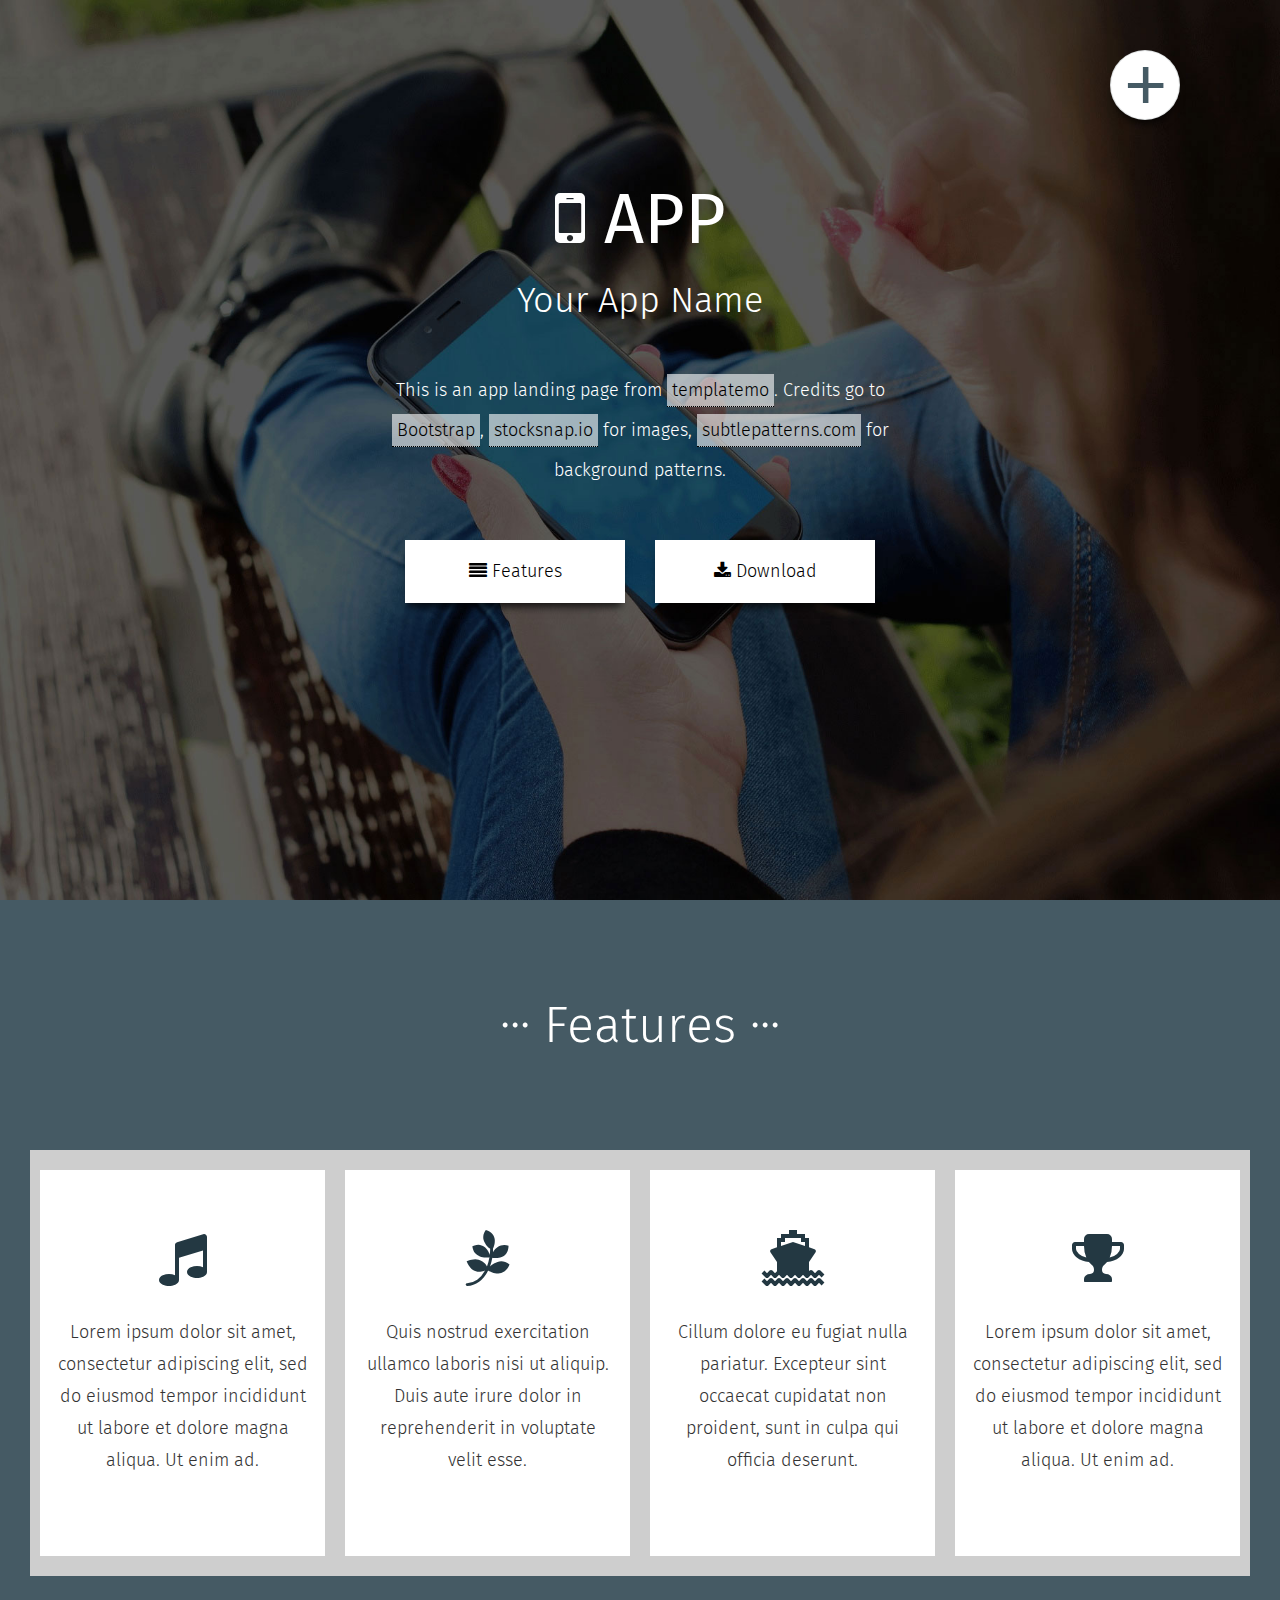
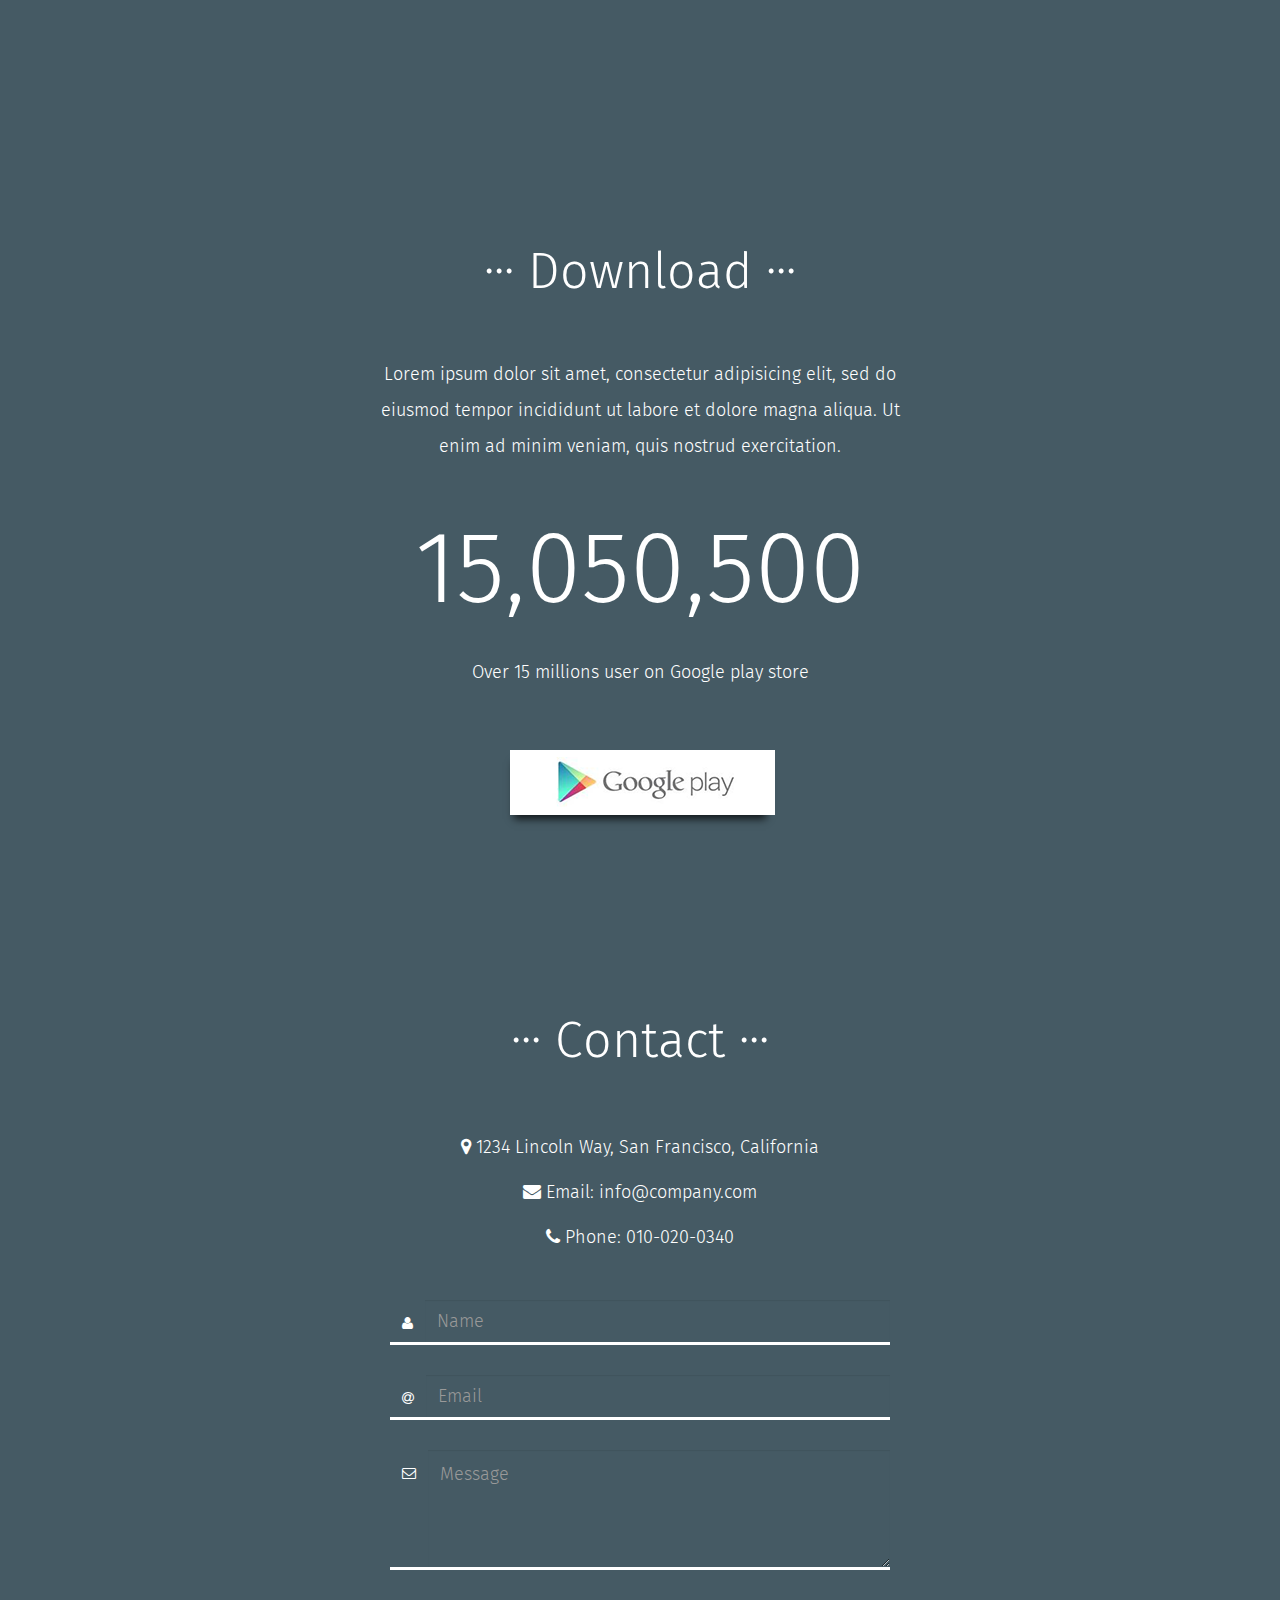
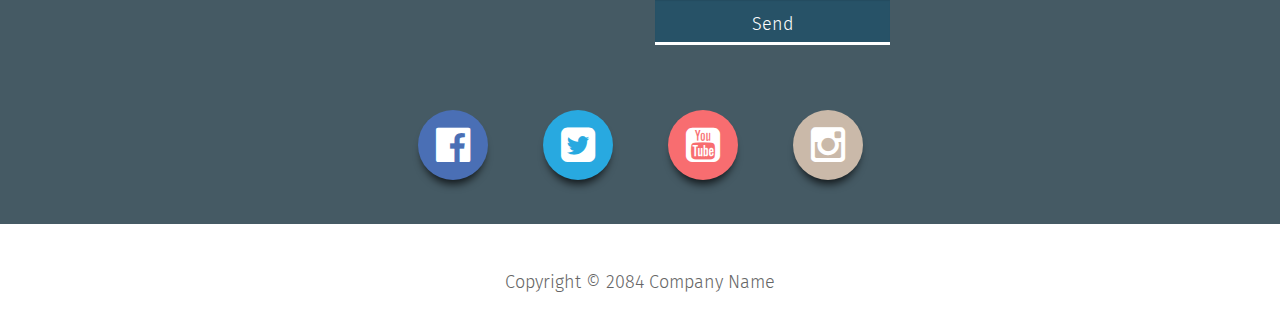
==== index.html @ 955ad90b "Add files via upload" ====
<!DOCTYPE html>
<html lang="en" class="ie_11_scroll">
    <head>
        <meta charset="utf-8">
        <meta http-equiv="X-UA-Compatible" content="IE=edge">
        <meta name="viewport" content="hhhwidth=device-width, initial-scale=1">
        <title>App Landing Page</title>
<!--

App Landing Template

http://www.templatemo.com/tm-474-app-landing

-->
        <!-- CSS -->
        <link rel="stylesheet" href="css/bootstrap.min.css">
        <link rel="stylesheet" href="css/font-awesome.min.css">
        <link rel="stylesheet" href="css/templatemo_style.css">
        <!-- Favicon and touch icons -->
        <link rel="shortcut icon" href="favicon.png" />
        <!--[if lt IE 9]>
          <script src="https://oss.maxcdn.com/html5shiv/3.7.2/html5shiv.min.js"></script>
          <script src="https://oss.maxcdn.com/respond/1.4.2/respond.min.js"></script>
        <![endif]-->
    </head>
    <body>
        <!-- Top menu -->
        <div class="show-menu">
            <a href="#" class="shadow-top-down">+</a>
        </div>
        <nav class="main-menu shadow-top-down">
            <ul class="nav nav-pills nav-stacked">
                <li><a href="#templatemo_home" class="scroll_effect">Home</a></li>
                <li><a href="#templatemo_features" class="scroll_effect">Features</a></li>
                <li><a href="#templatemo_download" class="scroll_effect">Download</a></li>
                <li><a href="http://www.facebook.com/templatemo" rel="nofollow" target="_parent">Fan Page</a></li>
                <li><a href="elements.html">Elements</a></li>
                <li><a href="#templatemo_contact" class="scroll_effect">Contact</a></li>
            </ul>
        </nav>
        <!-- Home -->
        <section id="templatemo_home">
            <div class="container">
                <div class="templatemo_home_inner_wapper">
                    <h1 class="text-center"><i class="fa fa-mobile-phone"></i> APP</h1>
                </div>
                <div class="templatemo_home_inner_wapper">
                    <h2 class="text-center">Your App Name</h2>
                    <p class="text-center">
                        This is an app landing page from 
                        <a rel="nofollow" href="http://www.templatemo.com" target="_parent">templatemo</a>. 
                        Credits go to <a rel="nofollow" href="http://getbootstrap.com/" target="_parent">Bootstrap</a>, 
                        <a rel="nofollow" href="http://stocksnap.io/" target="_parent">stocksnap.io</a> for images, 
                        <a rel="nofollow" href="http://subtlepatterns.com/" target="_parent">subtlepatterns.com</a> for background patterns.
                    </p>
                </div>
                <div class="templatemo_home_inner_wapper btn_wapper">
                    <div class="col-sm-6">
                        <a href="#templatemo_features" class="btn col-xs-12 scroll_effect shadow-top-down">
                            <i class="fa fa-align-justify"></i> Features
                        </a>
                    </div>
                    <div class="col-sm-6">
                        <a href="#templatemo_download" class="btn col-xs-12 scroll_effect shadow-top-down">
                            <i class="fa fa-download"></i> Download
                        </a>
                    </div>
                </div>
            </div>
        </section>
        <!-- Features -->
        <section id="templatemo_features">
            <div class="container-fluid">
                <header class="template_header">
                    <h1 class="text-center"><span>...</span> Features <span>...</span></h1>
                </header>
                <div class="col-sm-12">
                    <div class="col-sm-6 col-lg-3 feature-box">
                        <div class="feature-box-inner">
                            <div class="feature-box-icon">
                                <i class="fa fa-music"></i>
                            </div>
                            <p>
                                Lorem ipsum dolor sit amet, consectetur adipiscing elit, sed do eiusmod tempor incididunt ut labore et dolore magna aliqua. Ut enim ad.
                            </p>
                        </div>
                    </div>
                    <div class="col-sm-6 col-lg-3 feature-box">
                        <div class="feature-box-inner">
                            <div class="feature-box-icon">
                                <i class="fa fa-pagelines"></i>
                            </div>
                            <p>
                                Quis nostrud exercitation ullamco laboris nisi ut aliquip. Duis aute irure dolor in reprehenderit in voluptate velit esse.
                            </p>
                        </div>
                    </div>
                    <div class="col-sm-6 col-lg-3 feature-box">
                        <div class="feature-box-inner">
                            <div class="feature-box-icon">
                                <i class="fa fa-ship"></i>
                            </div>
                            <p>
                                Cillum dolore eu fugiat nulla pariatur. Excepteur sint occaecat cupidatat non proident, sunt in culpa qui officia deserunt.
                            </p>
                        </div>
                    </div>
                    <div class="col-sm-6 col-lg-3 feature-box">
                        <div class="feature-box-inner">
                            <div class="feature-box-icon">
                                <i class="fa fa-trophy"></i>
                            </div>
                            <p>
                                Lorem ipsum dolor sit amet, consectetur adipiscing elit, sed do eiusmod tempor incididunt ut labore et dolore magna aliqua. Ut enim ad.
                            </p>
                        </div>
                    </div>
                </div>
            </div>
        </section>
        <!-- Download -->
        <section id="templatemo_download">
            <div class="container">
                <header class="template_header">
                    <h1 class="text-center"><span>...</span> Download <span>...</span></h1>
                </header>
                <div class="templatemo_download_text_wapper">
                    <p>
                        Lorem ipsum dolor sit amet, consectetur adipisicing elit, sed do eiusmod tempor incididunt ut 
                        labore et dolore magna aliqua. Ut enim ad minim veniam, quis nostrud exercitation.
                    </p>
                </div>
                <div class="col-xs-12">
                    <h2>15,050,500</h2>
                </div>
                <div class="col-xs-12">
                    <p>Over 15 millions user on Google play store</p>
                </div>
                <div class="col-xs-12">
                    <a href="#" class="shadow-top-down"><img src="images/download_btn.png"/></a>
                </div>
            </div>
        </section>
        <!-- Contact -->
        <section id="templatemo_contact">
            <div class="container">
                <div class="row">
                    <div class="col-sm-12">
                        <header class="template_header">
                            <h1 class="text-center"><span>...</span> Contact <span>...</span></h1>
                        </header>
                        <p class="text-center">
                            <i class="fa fa-map-marker"></i> 1234 Lincoln Way, San Francisco, California<br />
                            <i class="fa fa-envelope"></i> Email: <a href="mailto:info@company.com">info@company.com</a><br />
                            <i class="fa fa-phone"></i> Phone: <a href="tel:010-020-0340">010-020-0340</a>
                        </p>
                    </div>
                </div>
                <form role="form" action="#" method="post">
                    <div class="form-group">
                        <div class="input-group">
                            <div class="input-group-addon"><i class="fa fa-user"></i></div>
                            <input type="text" name="name" class="form-control" id="contact-name" placeholder="Name">
                        </div>
                    </div>
                    <div class="form-group">
                        <div class="input-group">
                            <div class="input-group-addon"><i class="fa fa-at"></i></div>
                            <input type="text" name="email" class="form-control" placeholder="Email">
                        </div>
                    </div>
                    <div class="form-group">
                        <div class="input-group">
                            <div class="input-group-addon"><i class="fa fa-envelope-o"></i></div>
                            <textarea name="message" class="form-control" id="contact-message" placeholder="Message"></textarea>
                        </div>
                    </div>
                    <div class="form-group row">
                        <div class="col-xs-6 col-xs-offset-6">
                            <button type="submit" class="form-control">Send</button>
                        </div>
                    </div>
                </form>
                <div class="row">
                    <div class="col-md-6 col-md-offset-3">
                        <ul class="nav nav-pills social">
                            <li><a href="#" class="shadow-top-down social-facebook"><i class="fa fa-facebook-official"></i></a></li>
                            <li><a href="#" class="shadow-top-down social-twitter"><i class="fa fa-twitter-square"></i></a></li>
                            <li><a href="#" class="shadow-top-down social-youtube"><i class="fa fa-youtube-square"></i></a></li>
                            <li><a href="#" class="shadow-top-down social-instagram"><i class="fa fa-instagram"></i></a></li>
                        </ul>
                    </div>
                </div>
            </div>
        </section>
        <!-- Footer -->
        <footer>
            <div class="container">
                <div class="row">
                    <div class="col-xs-12 footer-copyright">
                        <p>Copyright &copy; 2084 <a href="#" target="_parent">Company Name</a></p>
                    </div>
                </div>
            </div>
        </footer>
        <!-- require plugins -->
        <script src="js/jquery.min.js"></script>
        <script src="js/jquery-ui.min.js"></script>
        <script src="js/bootstrap.min.js"></script>
        <script src="js/jquery.parallax.js"></script>
        <!-- template mo config script -->
        <script src="js/templatemo_scripts.js"></script>
    </body>
</html>
---- css/templatemo_style.css ----
/* 

App Landing Template

http://www.templatemo.com/tm-474-app-landing

*/

@font-face {
    font-family: 'Fira Sans';
    src: url('../fonts/FiraSans-Light.eot');
    src: local('Fira Sans Light'),
         url('../fonts/FiraSans-Light.eot') format('embedded-opentype'),
         url('../fonts/FiraSans-Light.woff') format('woff'),
         url('../fonts/FiraSans-Light.ttf') format('truetype');
    font-weight: 300;
    font-style: normal;
}
@font-face {
    font-family: 'Fira Sans';
    src: url('../fonts/FiraSans-Regular.eot');
    src: local('Fira Sans Regular'),
         url('../fonts/FiraSans-Regular.eot') format('embedded-opentype'),
         url('../fonts/FiraSans-Regular.woff') format('woff'),
         url('../fonts/FiraSans-Regular.ttf') format('truetype');
    font-weight: 400;
    font-style: normal;

}
@font-face {
    font-family: 'Fira Sans';
    src: url('../fonts/FiraSans-Bold.eot');
    src: local('Fira Sans Bold'),
         url('../fonts/FiraSans-Bold.eot') format('embedded-opentype'),
         url('../fonts/FiraSans-Bold.woff') format('woff'),
         url('../fonts/FiraSans-Bold.ttf') format('truetype');
    font-weight: 700;
    font-style: normal;
}
html {
    overflow: hidden;
}
body {
    background: #455a64;
    overflow: auto;
    height: 100vh;
}
/***** Typography *****/
body, p, a, th, td, li, dl, .form-control { font: normal normal 300 18px/2em 'Fira Sans';}
b, strong, dt { font-weight: 400;}
h1, h2, h3, h4, h5, h6 { line-height: 2em;}
/***** Material Shadow *****/
.shadow-top-down {
    box-shadow: 0px 8px 8px -4px rgba(0,0,0,0.75);
    transition: all .5s;
}
.shadow-top-down:hover { box-shadow: 0px 0px 8px 0px rgba(0,0,0,0.25);}
/***** Material Form Elements *****/
form {
    max-width: 500px;
    margin: 0 auto;
    margin-top: 30px;
}
form .form-group { margin-top: 30px;}
form input.form-control,
form button.form-control,
form textarea.form-control ,
form select.form-control {
    border: 0px;
    background-color: transparent;
    border-bottom: 3px solid #233842;
    border-radius: 0px;
    height: 45px;
}
form input.form-control:focus,
form button.form-control:focus,
form textarea.form-control:focus {
    border-bottom-color: #c0c0c0;
    box-shadow: none;
}
form button.form-control {
    background-color: #275267;
    transition: .5s;
}
form button.form-control[type=reset] { background-color: transparent;}
form button.form-control:hover,
form button.form-control:focus {
    border-bottom-color: #275267;
    background-color: #1c2d35;
}
form textarea.form-control { min-height: 120px;}
form .input-group-addon { 
    border: 0px;
    background-color: transparent;
    border-bottom: 3px solid #233842;
    vertical-align: top;
    border-radius: 0;
    color: white;
}
form .input-group-addon i { padding-top: 10px;color: #000;}
form .checkbox input[type=checkbox] { margin-top: 12px;}
/***** Images Padding Config *****/
.img-rounded { border-radius: 4px;}
.img-n-pargaraph .pull-right {
    padding: 0;
    margin: 10px 0 15px 15px;
}
.img-n-pargaraph .pull-left {
    padding: 0;
    margin: 10px 15px 15px 0;
}
/***** Template Header *****/
header.template_header h1 {
    font: normal normal 200 50px/150px 'Fira Sans', sans-serif;
    text-align: center;
    margin-top: 50px;
    color: #fff;
}
header.template_header h1 span {
    position: relative; 
    top: -15px;
}
/***** Main Menu *****/
nav.main-menu {
    top: 130px;
    right: 100px;
    z-index: 998;
    display: none;
    position: fixed;
    background: #fff;
    padding: 15px;
    border-radius: 5px;
    border: 1px solid rgba(37,58,68,.15);
}
nav.main-menu a:link, nav.main-menu a:hover, nav.main-menu a:focus, nav.main-menu a { 
    color: #455a64;
    text-align: left;
    font: normal normal 400 18px/30px 'Fira Sans', sans-serif;
    padding: 10px 50px 10px 30px;
    border-radius: 0;
}
.show-menu {
    position: fixed;
    z-index: 999;
    top: 50px;
    right: 100px;
    text-align: center;
}
.show-menu a:hover, .show-menu a {
    font: normal normal 100 100px/70px 'Fira Sans', sans-serif;
    border: 1px solid rgba(37,58,68,.15);
    text-decoration: none;
    border-radius: 50px;
    background: #fff;
    display: block;
    color: #455a64;
    width: 70px;
    height: 70px;
    padding: 0px;
    outline: none;
}
/***** Home *****/
#templatemo_home {
    background: #154558 url(../images/jumbo_background.jpg) fixed;
    /*background:  url(../images/.jpg) fixed;*/
    background-size: cover;
    min-height: 100vh;
    padding-bottom: 130px;
    color: #fff;
}
#templatemo_home .templatemo_home_inner_wapper {
    width: 100%;
    max-width: 500px;
    margin: 0 auto;
}
#templatemo_home h1 {
    margin-top: 20vh;
    font: normal normal 400 70px/80px 'Fira Sans', sans-serif;
}
#templatemo_home h2 {
    font: normal normal 100 36px/40px 'Fira Sans', sans-serif;
}
#templatemo_home p {
    margin: 50px 0 50px 0;
    font: normal normal 100 18px/40px 'Fira Sans', sans-serif;
}
#templatemo_home p a {
    background-color: rgba(255,255,255,.6);
    border-bottom: 1px dotted #000;
    text-decoration: none;
    padding: 5px;
    color: #000;
}
#templatemo_home p a:hover {
    background-color: rgba(255,255,255,.75);
    border-bottom: 0px dotted #000;
}
#templatemo_home a.btn_wapper {
    margin-bottom: 150px;
}
#templatemo_home a.btn {
    font: normal normal 300 18px/60px 'Fira Sans', sans-serif;
    margin-bottom: 30px;
    border-radius: 0px;
    background: #fff;
    height: 63px;
    color: #000;
    padding: 0;
}
/***** Features *****/
#templatemo_features {
    background: #455a64 url(../images/pattern_bg.png) fixed;
    padding-bottom: 130px;
}
#templatemo_features p {
    padding-bottom: 30px;
    text-align: center;
}
#templatemo_features .feature-box {
    transition: all .5s;
    background: transparent;
    padding: 40px 0 40px 0;
    margin-bottom: 0px;
    margin-top: 0px;
}
#templatemo_features .feature-box:hover {
    padding: 0;
    color: #fff;
}
#templatemo_features .feature-box .feature-box-inner {
    box-shadow: inset 0px 0px 0 10px #cecece;
    border-bottom: 10px solid #cecece;
    border-top: 10px solid #cecece;
    transition: all .5s;
    background: #fff;
    padding: 20px;
    margin: auto;
}
#templatemo_features .feature-box:hover .feature-box-inner {
    box-shadow: inset 0px 0px 0px 0px #cecece;
    border-bottom: 10px solid #3d799f;
    border-top: 10px solid #3d799f;
    padding: 60px 20px 60px 20px;
    background: #3399cc;
}
#templatemo_features .feature-box p {
    max-width: 250px;
    min-height: 260px;
    line-height: 32px;
    padding-top: 30px;
    font-size: 18px;
    margin: auto;
}
#templatemo_features .feature-box .feature-box-icon {
    border-radius: 0px;
    text-align: center;
    padding-top: 50px;
    font-size: 56px;
    color:#233842;
}
/***** Download *****/
#templatemo_download { 
    background: url(../images/download_background.jpg) fixed;
}
#templatemo_download h2 {
    font: normal normal 100 100px/150px 'Fira Sans', sans-serif;
    text-align: center;
    color: #fff;
}
#templatemo_download p {
    text-align: center;
    color: #fff;
}
#templatemo_download a {
    margin: 50px auto 100px auto;
    display: block;
    width: 260px;
}
#templatemo_download .templatemo_download_text_wapper {
    width: 100%;
    max-width: 550px;
    margin: auto;
}
/***** Element *****/
#templatemo_element .container {
    background-color: #fff;
    margin-top: 40px;
    margin-bottom: 80px;
    padding-bottom: 40px;
    border-radius: 5px;
}
#templatemo_element header h1 { color: #000;}
#templatemo_element #element-icon-wapper {
    overflow: hidden;
    border-radius: 5px;
}
#templatemo_element #element-icon-wapper > div {
    background-color: rgba(0,0,0,.05);
    padding-bottom: 5px;
    padding-top: 5px;
    text-align: center;
    line-height: 40px;
    font-size: 25px;
}
#templatemo_element #element-icon-wapper > div:hover {
    transition: .5s;
    background-color: rgba(0,0,0,.2);
}
#templatemo_element #element-icon-wapper a { color: #000;}
#templatemo_element #img-grid-wapper > div { padding: 5px;}
/***** Contact *****/
#templatemo_contact {
    background: #455a64 url(../images/pattern_bg.png) fixed;
    color: #fff;
}
#templatemo_contact header h1 { color: #fff;}
#templatemo_contact p, #templatemo_contact a  {
    line-height: 2.5em;
    color: #fff;
}
#templatemo_contact form .form-group { margin-top: 30px;}
#templatemo_contact form input.form-control,
#templatemo_contact form button.form-control,
#templatemo_contact form textarea.form-control ,
#templatemo_contact form select.form-control { border-bottom: 3px solid #fff;color: #fff;}
#templatemo_contact form input.form-control:focus,
#templatemo_contact form button.form-control:focus,
#templatemo_contact form textarea.form-control:focus { border-bottom-color: #275267;}
#templatemo_contact form textarea.form-control { min-height: 120px;}
#templatemo_contact form .input-group-addon { border-bottom: 3px solid #fff;}
#templatemo_contact form .input-group-addon i { color: #fff;}
#templatemo_contact .social {
    margin: 0px auto 40px auto;
    text-align: center;
    max-width: 500px;
    width: 100%;
}
#templatemo_contact .social li {
    margin-left: 0;
    width: 25%;
}
#templatemo_contact .social a {
    margin: 50px auto 4px auto;
    background-color: #fff;
    border-radius: 50px;
    padding-top: 15px;
    font-size: 40px;
    line-height: 40px;
    transition: .5s;
    display: block;
    height: 70px;
    color: #fff;
    width: 70px;
}
#templatemo_contact .social a:hover {
    transform: rotate(360deg);
    color: #223741;
}
#templatemo_contact .social .social-facebook { background: #4a6fb5;}
#templatemo_contact .social .social-twitter { background: #28a9e0;}
#templatemo_contact .social .social-youtube { background: #f86d70;}
#templatemo_contact .social .social-instagram { background: #cab9a9;}
/***** Footer *****/
footer {
    padding: 20px 0 16px 0;
    text-align: center;
    background: #fff;
}
.footer-copyright p {
    margin:20px auto 20px auto;
    text-align: center;
    line-height: 32px;
    color: #666;
}
.footer-copyright a { 
    border-bottom: 1px dotted #fff;
    color: #666;
}
.footer-copyright a:hover {
    color: #000;
    border: 0;
}
@media (min-width: 992px) and (max-width: 1199px) {
    .show-menu {right: 50px;}
    nav.main-menu {right: 50px;}
}
@media (max-width: 991px) {
    .show-menu {right: 30px;}
    nav.main-menu {right: 30px;}
}
@media (max-width: 767px) {
    #templatemo_download h2 {font-size: 70px;}
    #templatemo_home h2 {font-size: 26px;}
}
@media (max-width: 400px) {
    nav.main-menu {right: 10px;}
    .show-menu {right: 10px;}
    #templatemo_contact .social a {
        padding: 18px;
        font-size: 25px;
        line-height: 20px;
        height: 60px;
        width: 60px;
    }
}
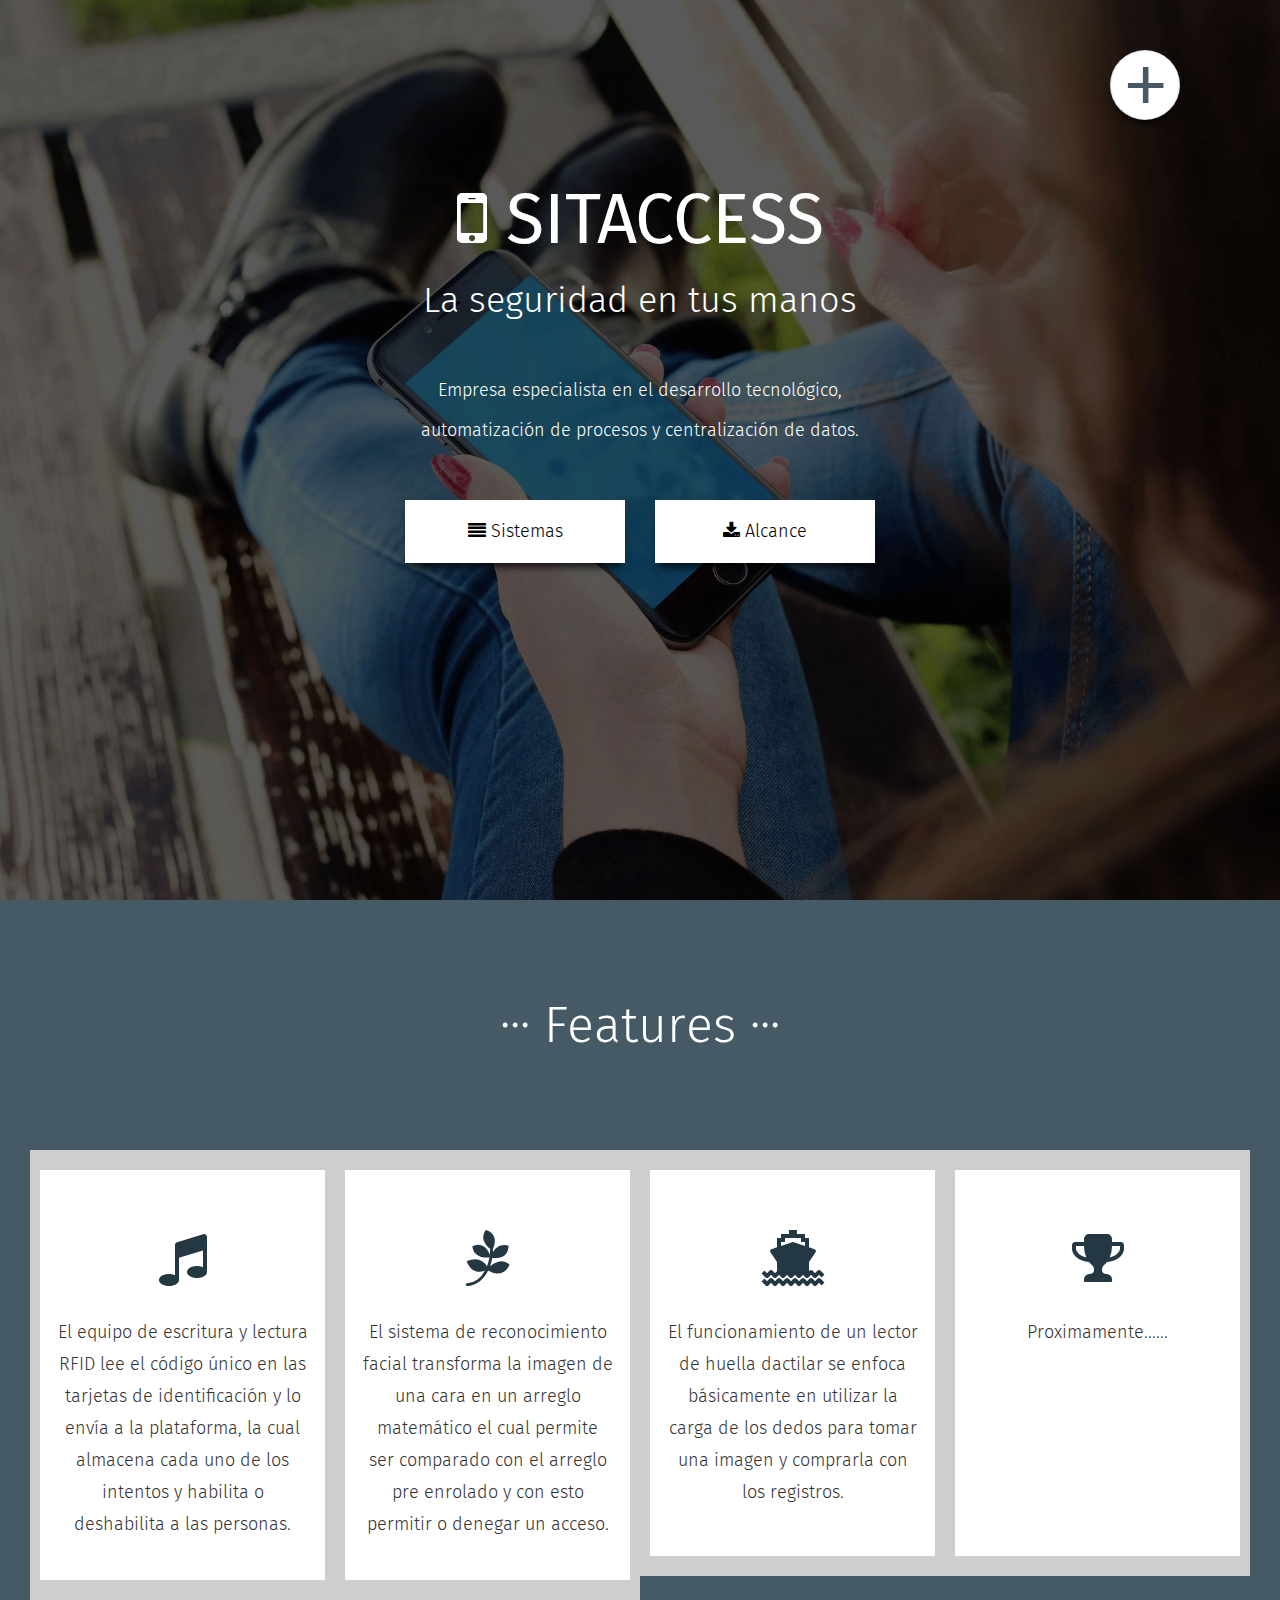
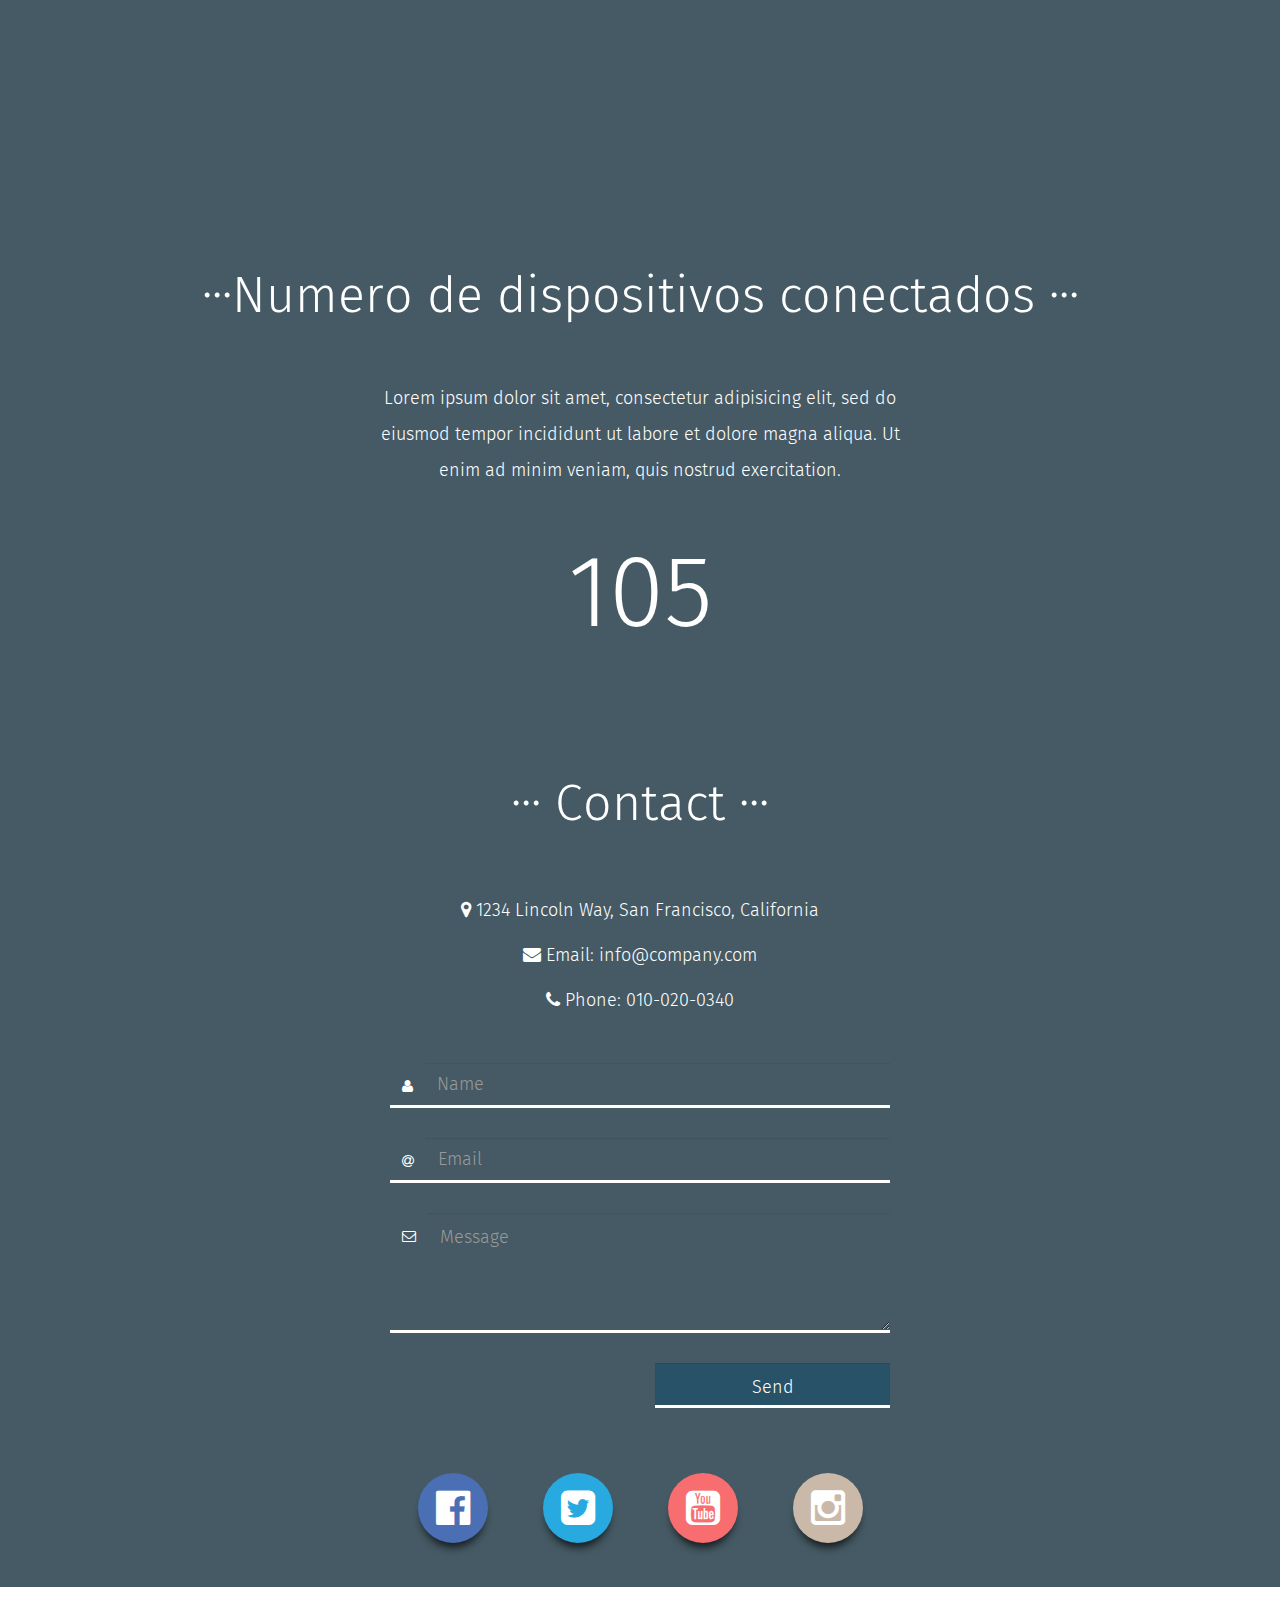
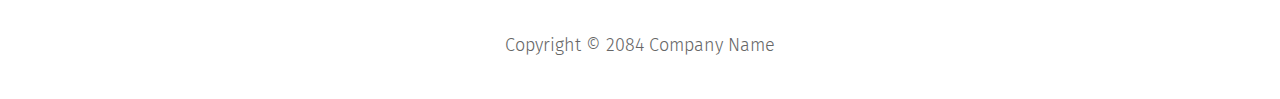
==== commit 33c38ea8: "Add files via upload" ====
--- a/index.html
+++ b/index.html
@@ -4,14 +4,8 @@
         <meta charset="utf-8">
         <meta http-equiv="X-UA-Compatible" content="IE=edge">
         <meta name="viewport" content="hhhwidth=device-width, initial-scale=1">
-        <title>App Landing Page</title>
-<!--
+        <title>Controles de acceso con plataforma</title>
 
-App Landing Template
-
-http://www.templatemo.com/tm-474-app-landing
-
--->
         <!-- CSS -->
         <link rel="stylesheet" href="css/bootstrap.min.css">
         <link rel="stylesheet" href="css/font-awesome.min.css">
@@ -30,39 +24,35 @@
         </div>
         <nav class="main-menu shadow-top-down">
             <ul class="nav nav-pills nav-stacked">
-                <li><a href="#templatemo_home" class="scroll_effect">Home</a></li>
-                <li><a href="#templatemo_features" class="scroll_effect">Features</a></li>
-                <li><a href="#templatemo_download" class="scroll_effect">Download</a></li>
-                <li><a href="http://www.facebook.com/templatemo" rel="nofollow" target="_parent">Fan Page</a></li>
-                <li><a href="elements.html">Elements</a></li>
-                <li><a href="#templatemo_contact" class="scroll_effect">Contact</a></li>
+                <li><a href="#templatemo_home" class="scroll_effect">Inicio</a></li>
+                <li><a href="#templatemo_features" class="scroll_effect">Sistemas</a></li>
+                <li><a href="#templatemo_download" class="scroll_effect">Alcance</a></li>
+
+                <li><a href="#templatemo_contact" class="scroll_effect">Contacto</a></li>
             </ul>
         </nav>
         <!-- Home -->
         <section id="templatemo_home">
             <div class="container">
                 <div class="templatemo_home_inner_wapper">
-                    <h1 class="text-center"><i class="fa fa-mobile-phone"></i> APP</h1>
+                    <h1 class="text-center"><i class="fa fa-mobile-phone"></i> SITACCESS</h1>
                 </div>
                 <div class="templatemo_home_inner_wapper">
-                    <h2 class="text-center">Your App Name</h2>
+                    <h2 class="text-center">La seguridad en tus manos</h2>
                     <p class="text-center">
-                        This is an app landing page from 
-                        <a rel="nofollow" href="http://www.templatemo.com" target="_parent">templatemo</a>. 
-                        Credits go to <a rel="nofollow" href="http://getbootstrap.com/" target="_parent">Bootstrap</a>, 
-                        <a rel="nofollow" href="http://stocksnap.io/" target="_parent">stocksnap.io</a> for images, 
-                        <a rel="nofollow" href="http://subtlepatterns.com/" target="_parent">subtlepatterns.com</a> for background patterns.
+                        Empresa especialista en el desarrollo tecnológico, automatización de procesos y centralización de datos.
+                        
                     </p>
                 </div>
                 <div class="templatemo_home_inner_wapper btn_wapper">
                     <div class="col-sm-6">
                         <a href="#templatemo_features" class="btn col-xs-12 scroll_effect shadow-top-down">
-                            <i class="fa fa-align-justify"></i> Features
+                            <i class="fa fa-align-justify"></i> Sistemas
                         </a>
                     </div>
                     <div class="col-sm-6">
                         <a href="#templatemo_download" class="btn col-xs-12 scroll_effect shadow-top-down">
-                            <i class="fa fa-download"></i> Download
+                            <i class="fa fa-download"></i> Alcance
                         </a>
                     </div>
                 </div>
@@ -81,7 +71,7 @@
                                 <i class="fa fa-music"></i>
                             </div>
                             <p>
-                                Lorem ipsum dolor sit amet, consectetur adipiscing elit, sed do eiusmod tempor incididunt ut labore et dolore magna aliqua. Ut enim ad.
+                                El equipo de escritura y lectura RFID lee el código único en las tarjetas de identificación y lo envía a la plataforma, la cual almacena cada uno de los intentos y habilita o deshabilita a las personas.
                             </p>
                         </div>
                     </div>
@@ -91,7 +81,7 @@
                                 <i class="fa fa-pagelines"></i>
                             </div>
                             <p>
-                                Quis nostrud exercitation ullamco laboris nisi ut aliquip. Duis aute irure dolor in reprehenderit in voluptate velit esse.
+                               El sistema de reconocimiento facial transforma la imagen de una cara en un arreglo matemático el cual permite ser comparado con el arreglo pre enrolado y con esto permitir o denegar un acceso.
                             </p>
                         </div>
                     </div>
@@ -101,7 +91,7 @@
                                 <i class="fa fa-ship"></i>
                             </div>
                             <p>
-                                Cillum dolore eu fugiat nulla pariatur. Excepteur sint occaecat cupidatat non proident, sunt in culpa qui officia deserunt.
+                                El funcionamiento de un lector de huella dactilar se enfoca básicamente en utilizar la carga de los dedos para tomar una imagen y comprarla con los registros.
                             </p>
                         </div>
                     </div>
@@ -111,7 +101,7 @@
                                 <i class="fa fa-trophy"></i>
                             </div>
                             <p>
-                                Lorem ipsum dolor sit amet, consectetur adipiscing elit, sed do eiusmod tempor incididunt ut labore et dolore magna aliqua. Ut enim ad.
+                              Proximamente......
                             </p>
                         </div>
                     </div>
@@ -122,7 +112,7 @@
         <section id="templatemo_download">
             <div class="container">
                 <header class="template_header">
-                    <h1 class="text-center"><span>...</span> Download <span>...</span></h1>
+                    <h1 class="text-center"><span>...</span>Numero de dispositivos conectados <span>...</span></h1>
                 </header>
                 <div class="templatemo_download_text_wapper">
                     <p>
@@ -131,14 +121,9 @@
                     </p>
                 </div>
                 <div class="col-xs-12">
-                    <h2>15,050,500</h2>
+                    <h2>105</h2>
                 </div>
-                <div class="col-xs-12">
-                    <p>Over 15 millions user on Google play store</p>
-                </div>
-                <div class="col-xs-12">
-                    <a href="#" class="shadow-top-down"><img src="images/download_btn.png"/></a>
-                </div>
+             
             </div>
         </section>
         <!-- Contact -->
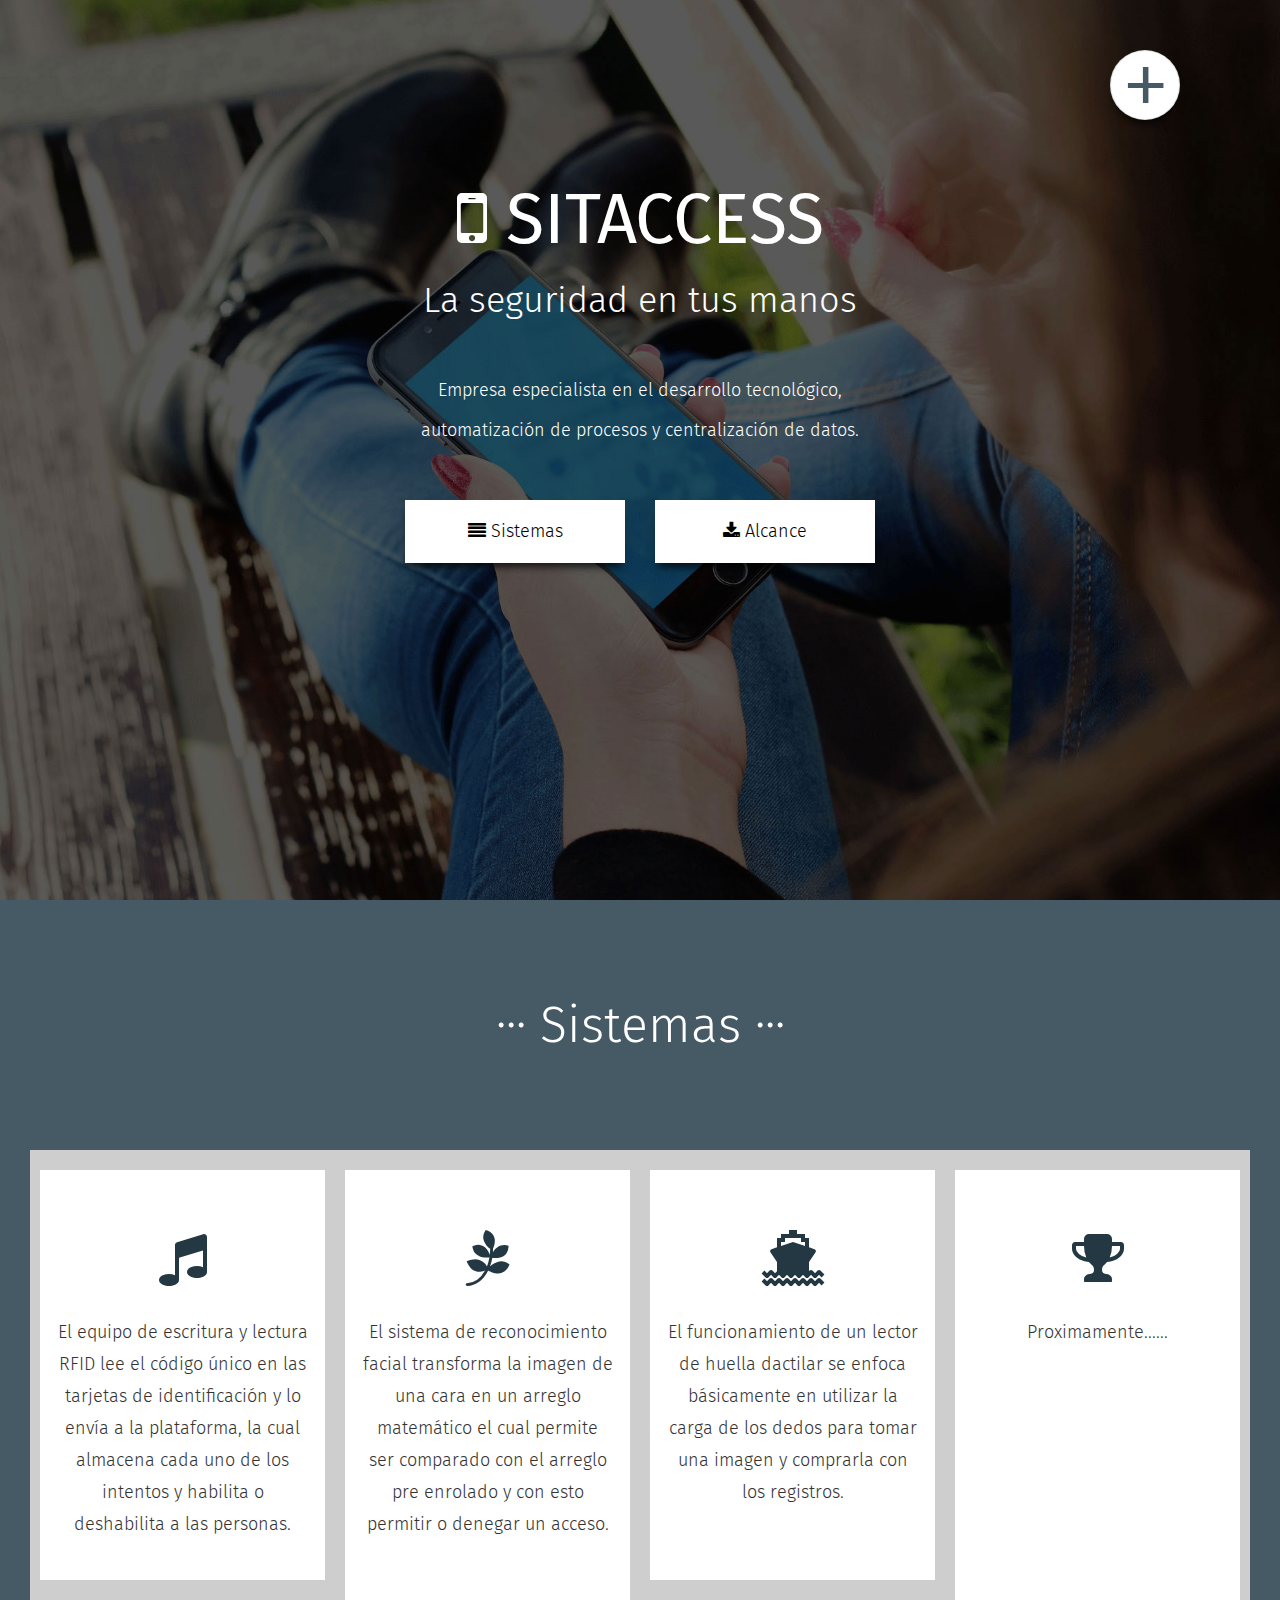
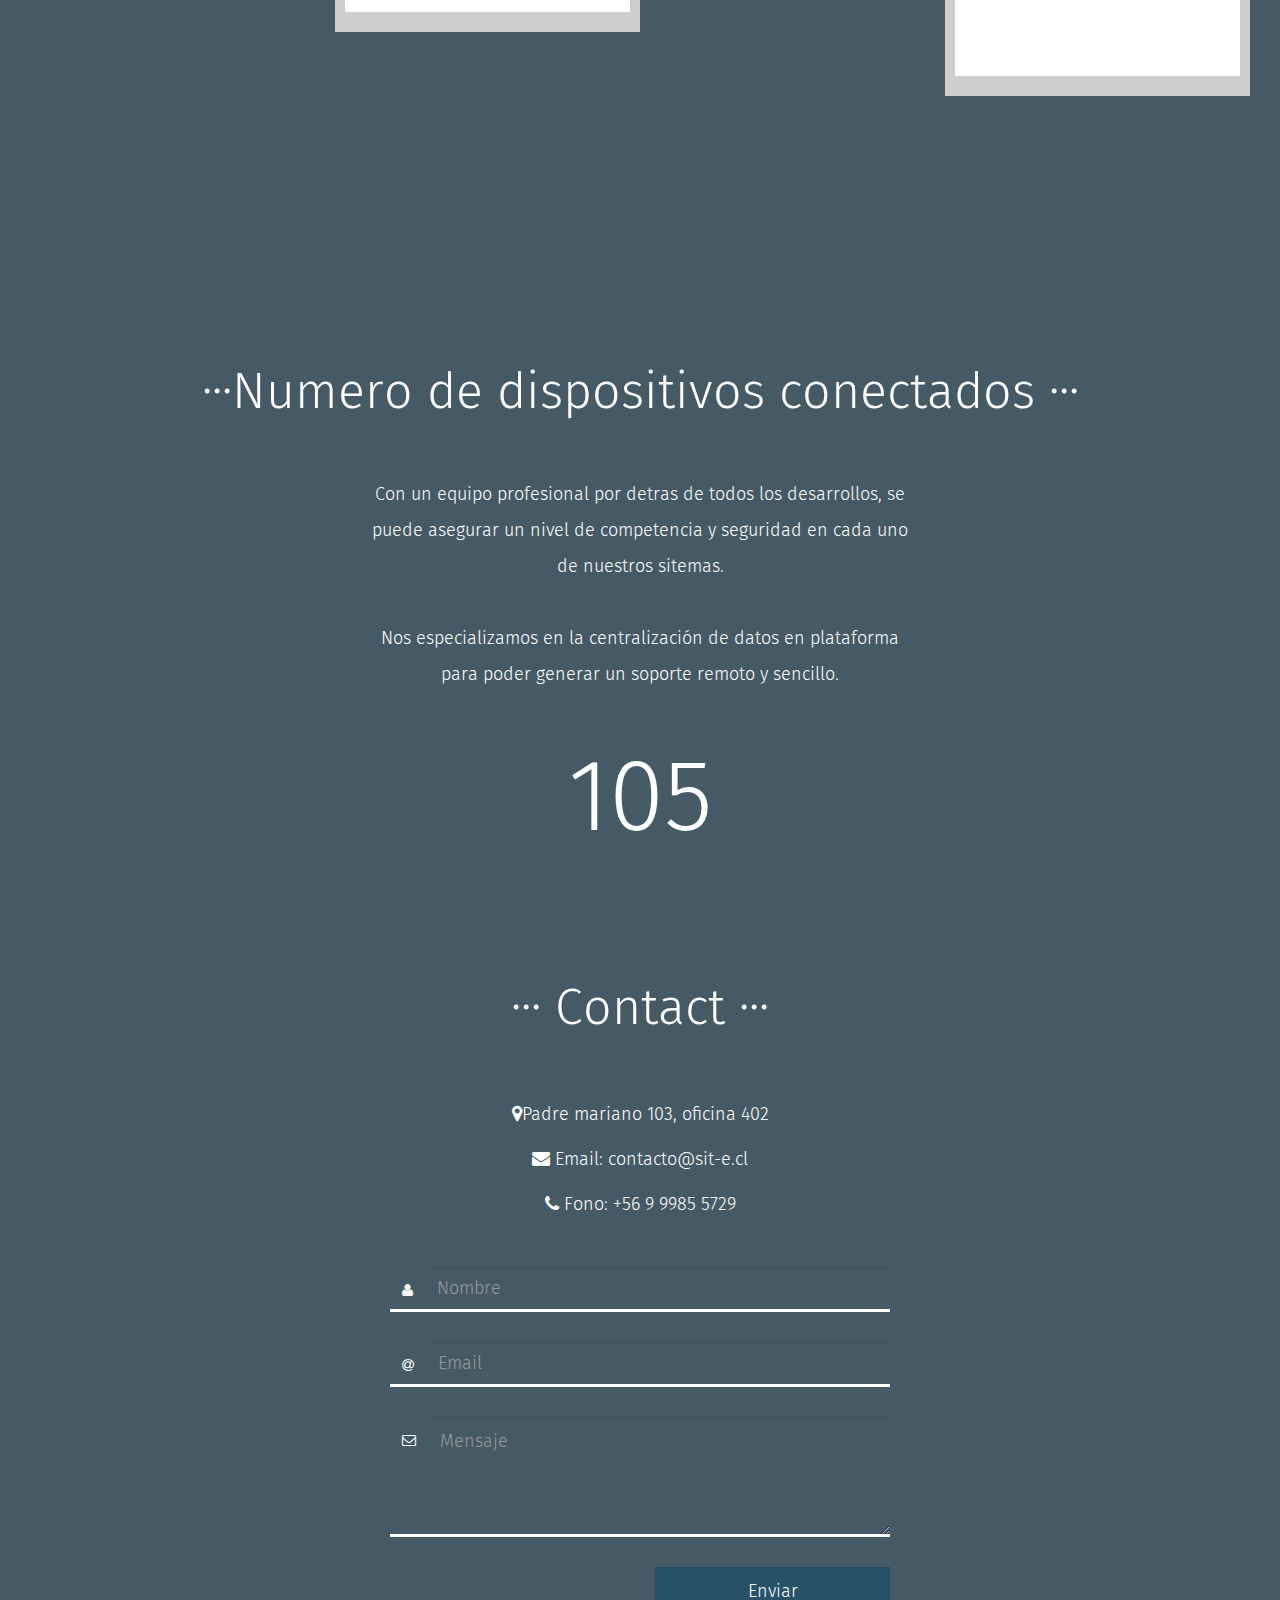
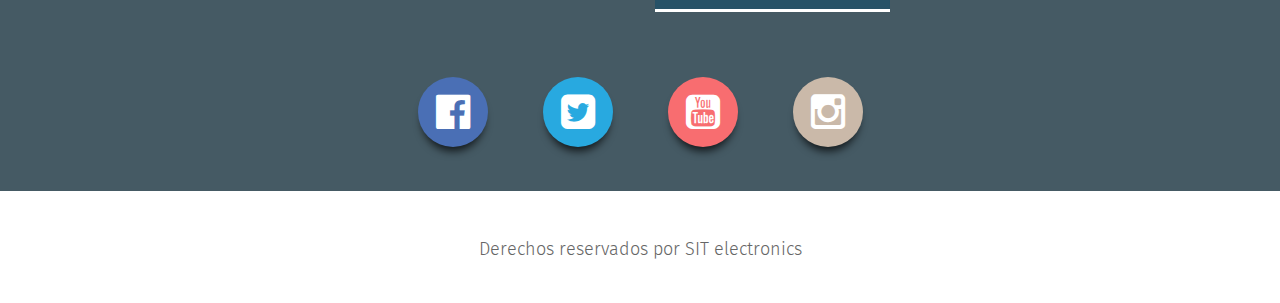
==== commit 7accfe8e: "Add files via upload" ====
--- a/index.html
+++ b/index.html
@@ -62,10 +62,10 @@
         <section id="templatemo_features">
             <div class="container-fluid">
                 <header class="template_header">
-                    <h1 class="text-center"><span>...</span> Features <span>...</span></h1>
+                    <h1 class="text-center"><span>...</span> Sistemas <span>...</span></h1>
                 </header>
                 <div class="col-sm-12">
-                    <div class="col-sm-6 col-lg-3 feature-box">
+                    <div class="col-sm-6 col-lg-3 feature-box" href="subsistema/index.html">
                         <div class="feature-box-inner">
                             <div class="feature-box-icon">
                                 <i class="fa fa-music"></i>
@@ -81,7 +81,7 @@
                                 <i class="fa fa-pagelines"></i>
                             </div>
                             <p>
-                               El sistema de reconocimiento facial transforma la imagen de una cara en un arreglo matemático el cual permite ser comparado con el arreglo pre enrolado y con esto permitir o denegar un acceso.
+                               El sistema de reconocimiento facial transforma la imagen de una cara en un arreglo matemático el cual permite ser comparado con el arreglo pre enrolado y con esto permitir o denegar un acceso.<br></br>
                             </p>
                         </div>
                     </div>
@@ -91,7 +91,7 @@
                                 <i class="fa fa-ship"></i>
                             </div>
                             <p>
-                                El funcionamiento de un lector de huella dactilar se enfoca básicamente en utilizar la carga de los dedos para tomar una imagen y comprarla con los registros.
+                                El funcionamiento de un lector de huella dactilar se enfoca básicamente en utilizar la carga de los dedos para tomar una imagen y comprarla con los registros.<br></br>
                             </p>
                         </div>
                     </div>
@@ -101,7 +101,7 @@
                                 <i class="fa fa-trophy"></i>
                             </div>
                             <p>
-                              Proximamente......
+                              Proximamente......<br></br><br></br><br></br><br></br><br></br>
                             </p>
                         </div>
                     </div>
@@ -116,8 +116,7 @@
                 </header>
                 <div class="templatemo_download_text_wapper">
                     <p>
-                        Lorem ipsum dolor sit amet, consectetur adipisicing elit, sed do eiusmod tempor incididunt ut 
-                        labore et dolore magna aliqua. Ut enim ad minim veniam, quis nostrud exercitation.
+                        Con un equipo profesional por detras de todos los desarrollos, se puede asegurar un nivel de competencia y seguridad en cada uno de nuestros sitemas.<br></br> Nos especializamos en la centralización de datos en plataforma para poder generar un soporte remoto y sencillo.
                     </p>
                 </div>
                 <div class="col-xs-12">
@@ -135,9 +134,9 @@
                             <h1 class="text-center"><span>...</span> Contact <span>...</span></h1>
                         </header>
                         <p class="text-center">
-                            <i class="fa fa-map-marker"></i> 1234 Lincoln Way, San Francisco, California<br />
-                            <i class="fa fa-envelope"></i> Email: <a href="mailto:info@company.com">info@company.com</a><br />
-                            <i class="fa fa-phone"></i> Phone: <a href="tel:010-020-0340">010-020-0340</a>
+                            <i class="fa fa-map-marker"></i>Padre mariano 103, oficina 402<br />
+                            <i class="fa fa-envelope"></i> Email: <a href="mailto:contacto@sit-e.cl">contacto@sit-e.cl</a><br />
+                            <i class="fa fa-phone"></i> Fono: <a href="tel:+56999855729">+56 9 9985 5729</a>
                         </p>
                     </div>
                 </div>
@@ -145,7 +144,7 @@
                     <div class="form-group">
                         <div class="input-group">
                             <div class="input-group-addon"><i class="fa fa-user"></i></div>
-                            <input type="text" name="name" class="form-control" id="contact-name" placeholder="Name">
+                            <input type="text" name="name" class="form-control" id="contact-name" placeholder="Nombre">
                         </div>
                     </div>
                     <div class="form-group">
@@ -157,12 +156,12 @@
                     <div class="form-group">
                         <div class="input-group">
                             <div class="input-group-addon"><i class="fa fa-envelope-o"></i></div>
-                            <textarea name="message" class="form-control" id="contact-message" placeholder="Message"></textarea>
+                            <textarea name="message" class="form-control" id="contact-message" placeholder="Mensaje"></textarea>
                         </div>
                     </div>
                     <div class="form-group row">
                         <div class="col-xs-6 col-xs-offset-6">
-                            <button type="submit" class="form-control">Send</button>
+                            <button type="submit" class="form-control">Enviar</button>
                         </div>
                     </div>
                 </form>
@@ -183,7 +182,7 @@
             <div class="container">
                 <div class="row">
                     <div class="col-xs-12 footer-copyright">
-                        <p>Copyright &copy; 2084 <a href="#" target="_parent">Company Name</a></p>
+                        <p>Derechos reservados por <a href="www.sitelectronics.com" target="_parent">SIT electronics</a></p>
                     </div>
                 </div>
             </div>
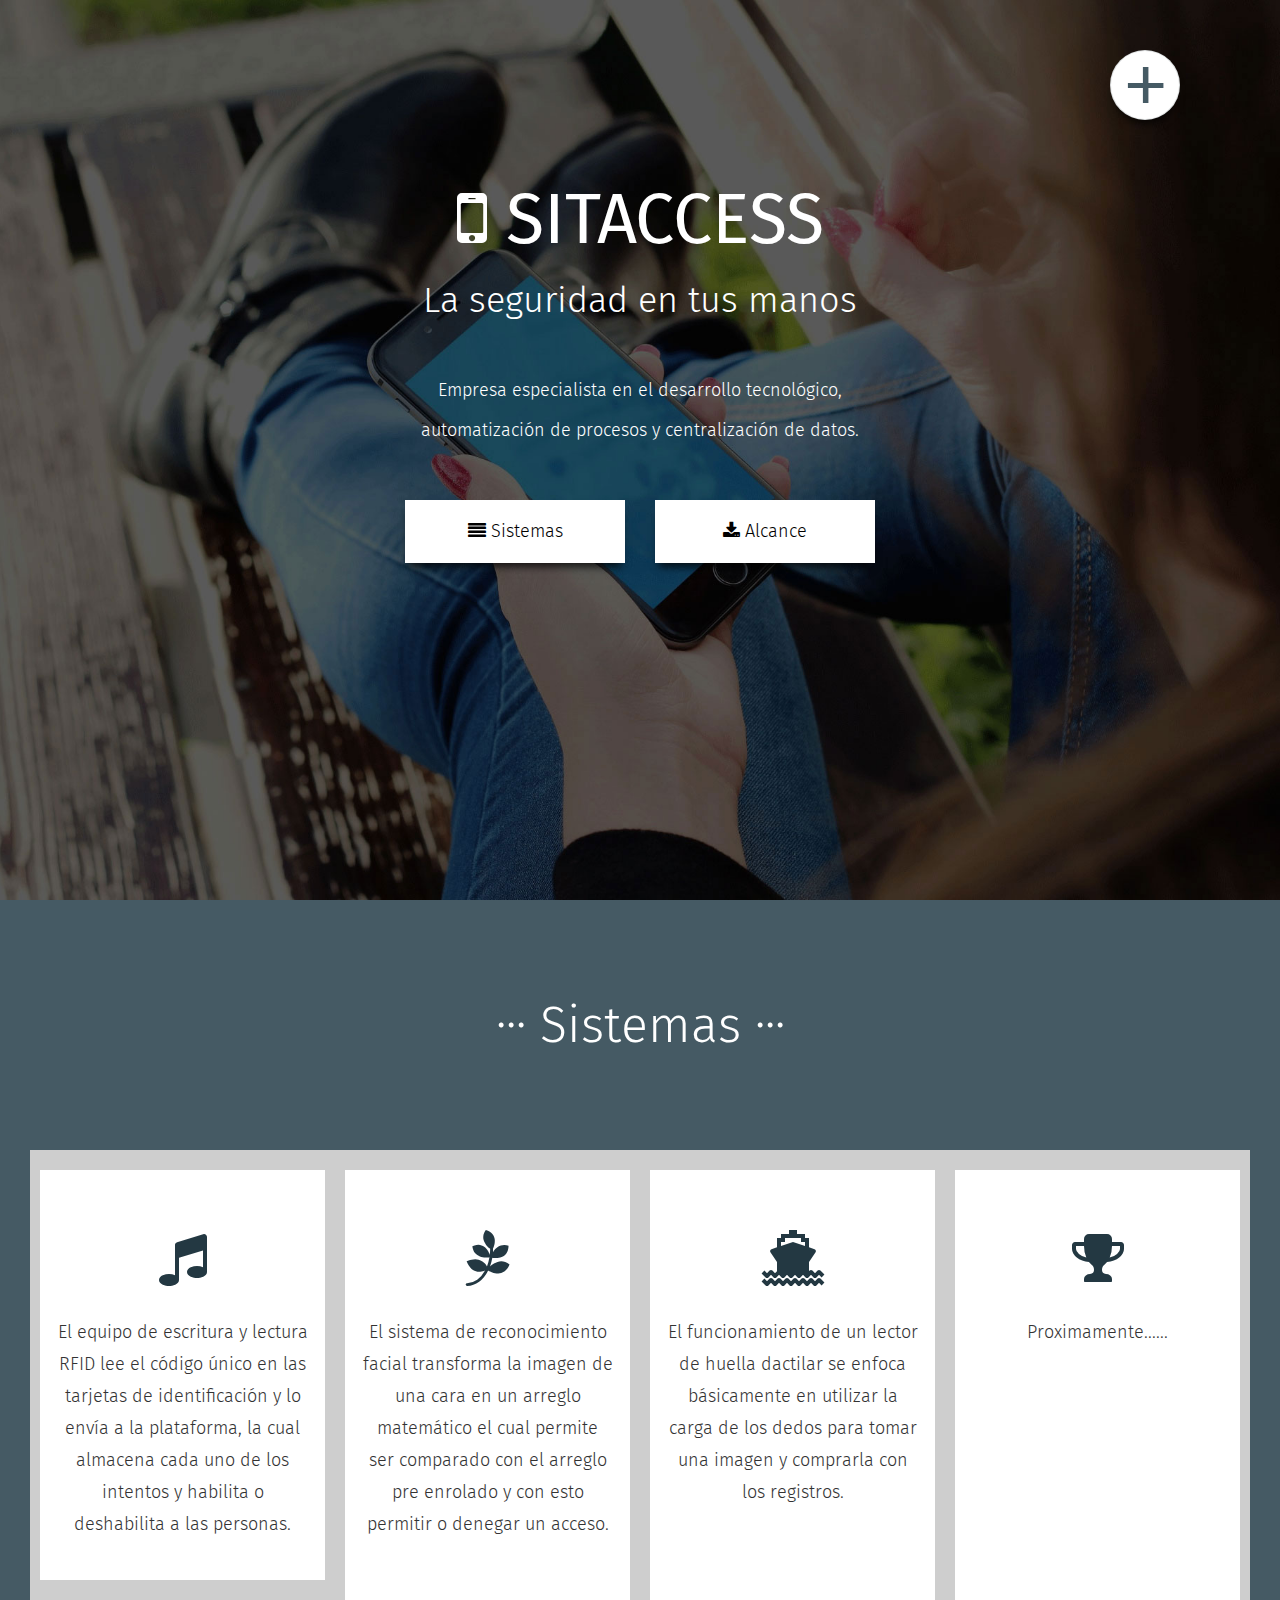
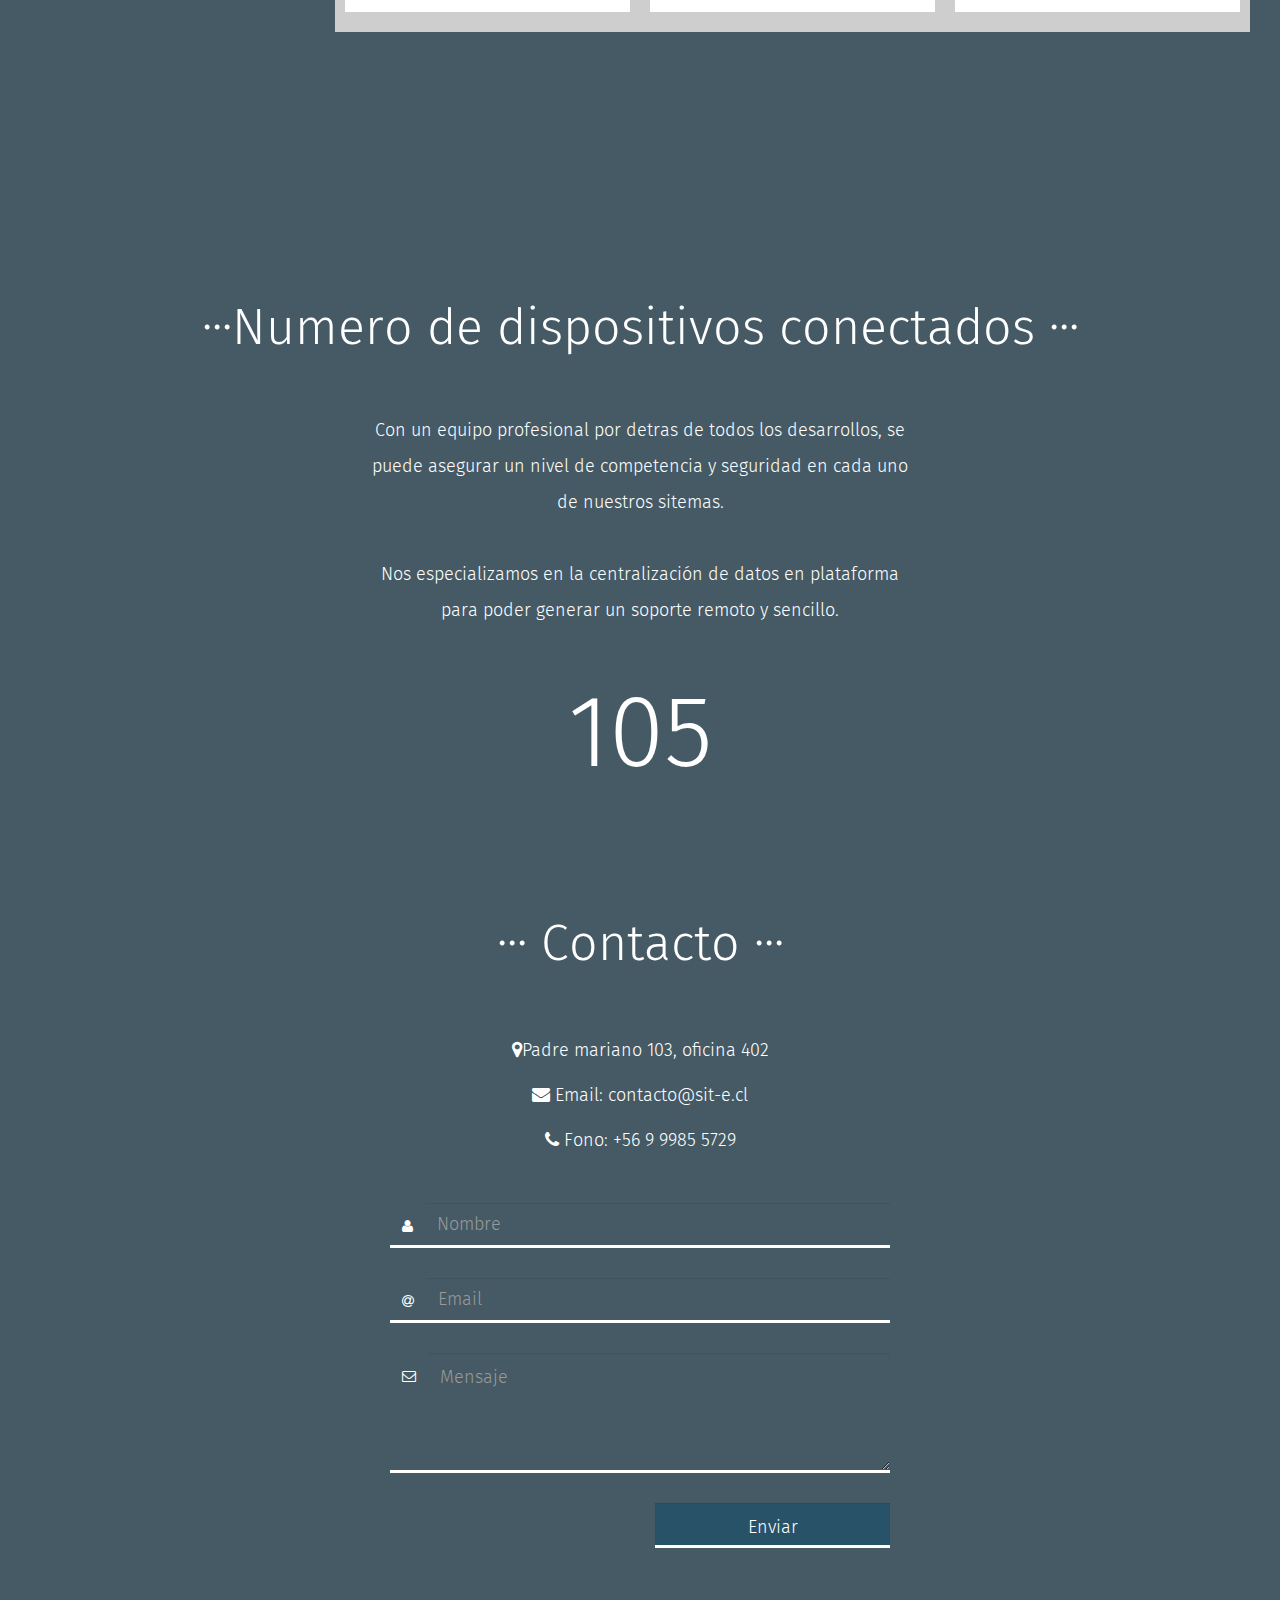
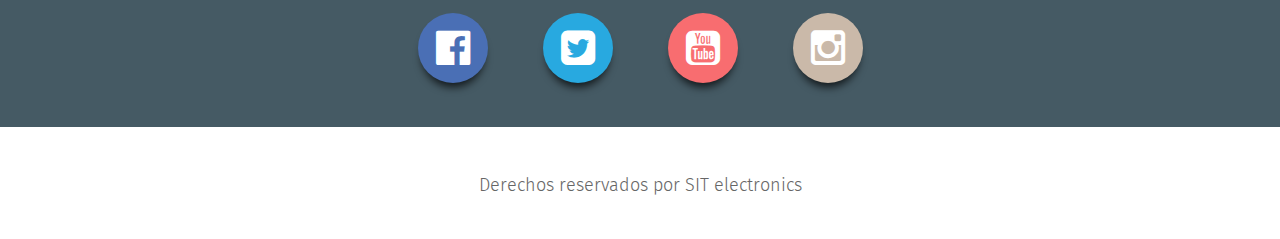
==== commit 4ffbee4e: "Add files via upload" ====
--- a/index.html
+++ b/index.html
@@ -91,7 +91,7 @@
                                 <i class="fa fa-ship"></i>
                             </div>
                             <p>
-                                El funcionamiento de un lector de huella dactilar se enfoca básicamente en utilizar la carga de los dedos para tomar una imagen y comprarla con los registros.<br></br>
+                                El funcionamiento de un lector de huella dactilar se enfoca básicamente en utilizar la carga de los dedos para tomar una imagen y comprarla con los registros.<br></br><br>
                             </p>
                         </div>
                     </div>
@@ -101,7 +101,7 @@
                                 <i class="fa fa-trophy"></i>
                             </div>
                             <p>
-                              Proximamente......<br></br><br></br><br></br><br></br><br></br>
+                              Proximamente......<br></br><br></br><br></br><br></br>
                             </p>
                         </div>
                     </div>
@@ -131,7 +131,7 @@
                 <div class="row">
                     <div class="col-sm-12">
                         <header class="template_header">
-                            <h1 class="text-center"><span>...</span> Contact <span>...</span></h1>
+                            <h1 class="text-center"><span>...</span> Contacto <span>...</span></h1>
                         </header>
                         <p class="text-center">
                             <i class="fa fa-map-marker"></i>Padre mariano 103, oficina 402<br />
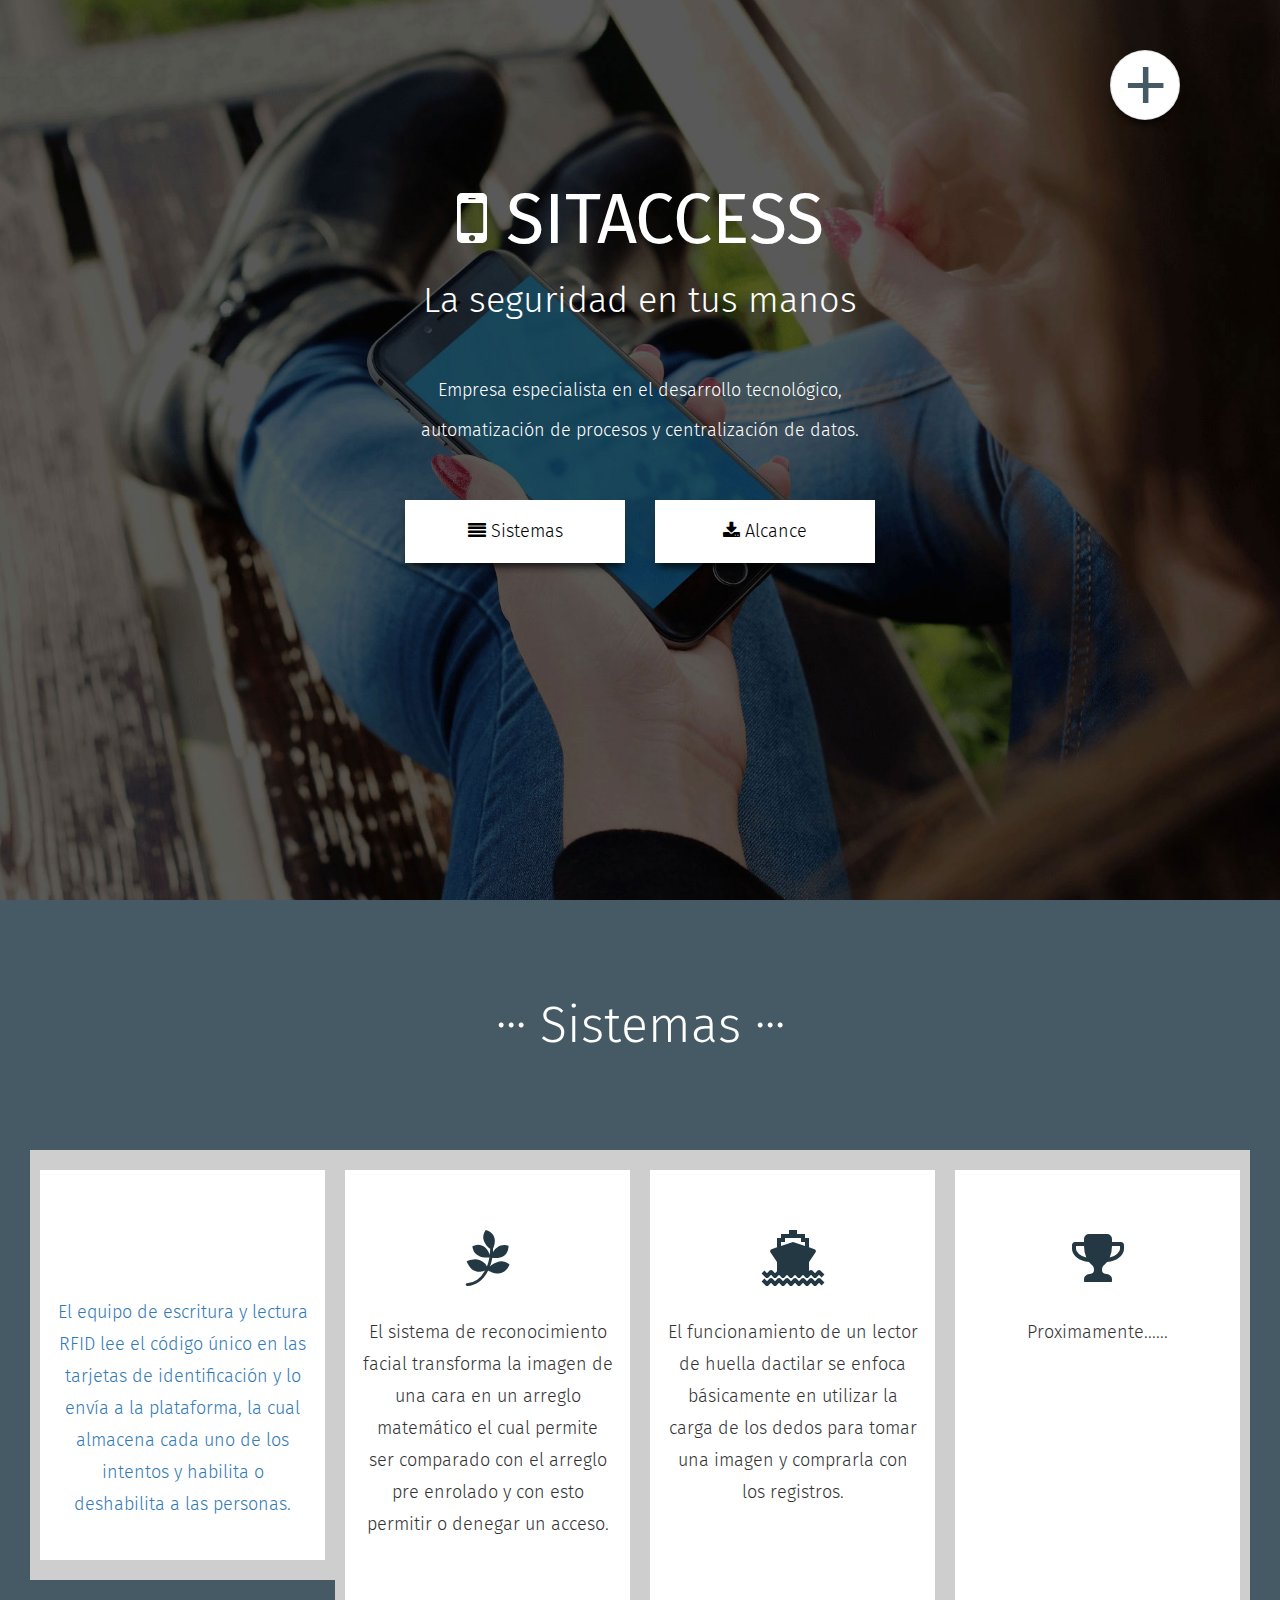
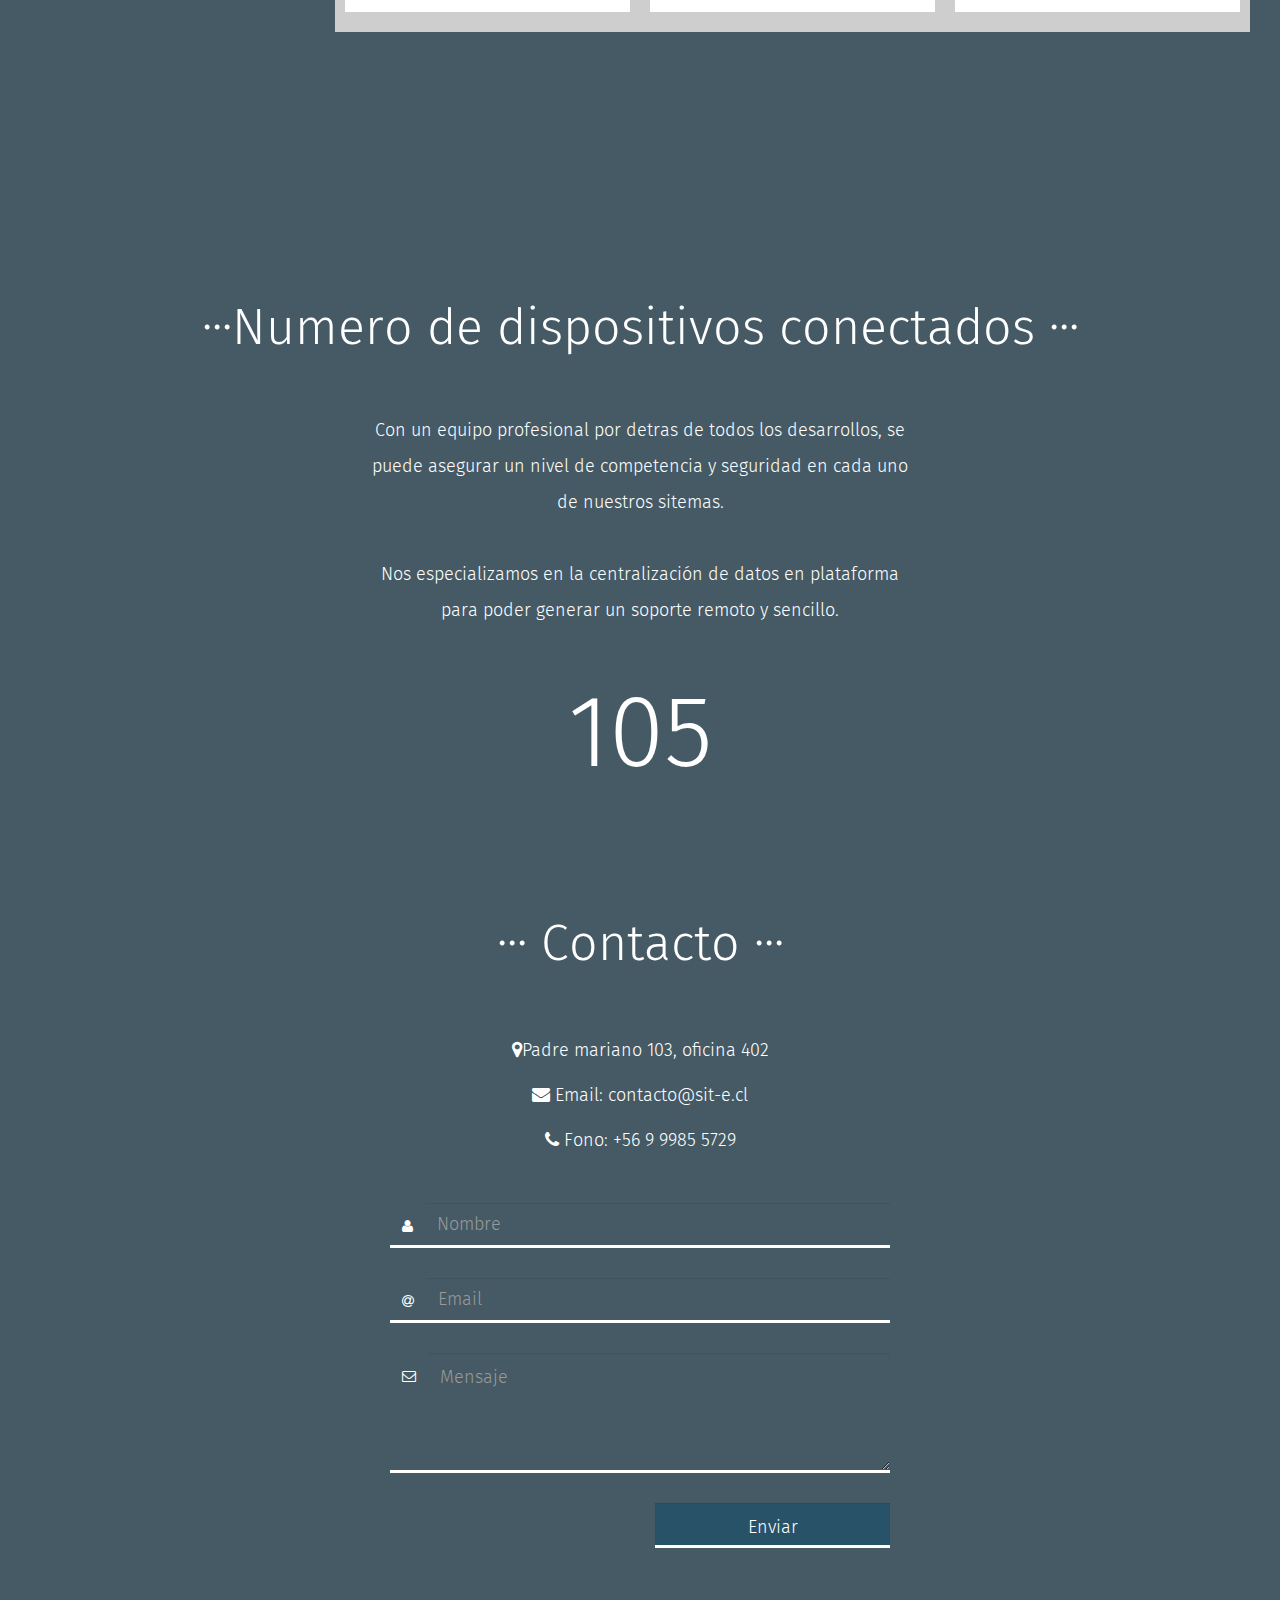
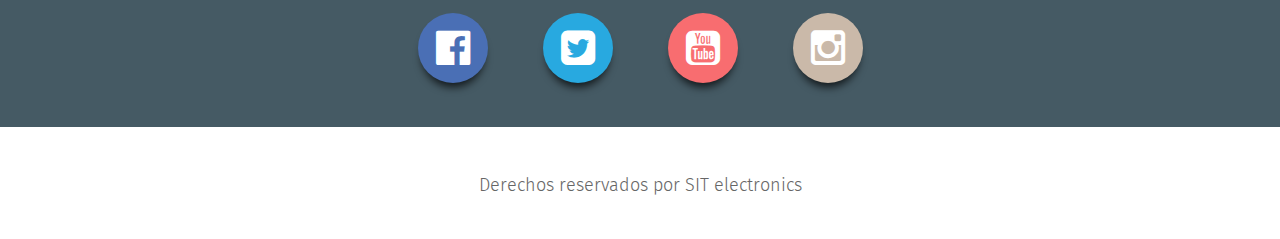
==== commit 990112ed: "Add files via upload" ====
--- a/index.html
+++ b/index.html
@@ -65,16 +65,17 @@
                     <h1 class="text-center"><span>...</span> Sistemas <span>...</span></h1>
                 </header>
                 <div class="col-sm-12">
-                    <div class="col-sm-6 col-lg-3 feature-box" href="subsistema/index.html">
-                        <div class="feature-box-inner">
-                            <div class="feature-box-icon">
-                                <i class="fa fa-music"></i>
+                   <a href="subsistema/index.html" >
+                    <div class="col-sm-6 col-lg-3 feature-box" >
+                        <div class="feature-box-inner" >
+                            <div class="feature-box-icon"  >
+                                <i class="fa fa-first-order"></i>
                             </div>
-                            <p>
+                            <p >
                                 El equipo de escritura y lectura RFID lee el código único en las tarjetas de identificación y lo envía a la plataforma, la cual almacena cada uno de los intentos y habilita o deshabilita a las personas.
                             </p>
                         </div>
-                    </div>
+                    </div></a>
                     <div class="col-sm-6 col-lg-3 feature-box">
                         <div class="feature-box-inner">
                             <div class="feature-box-icon">
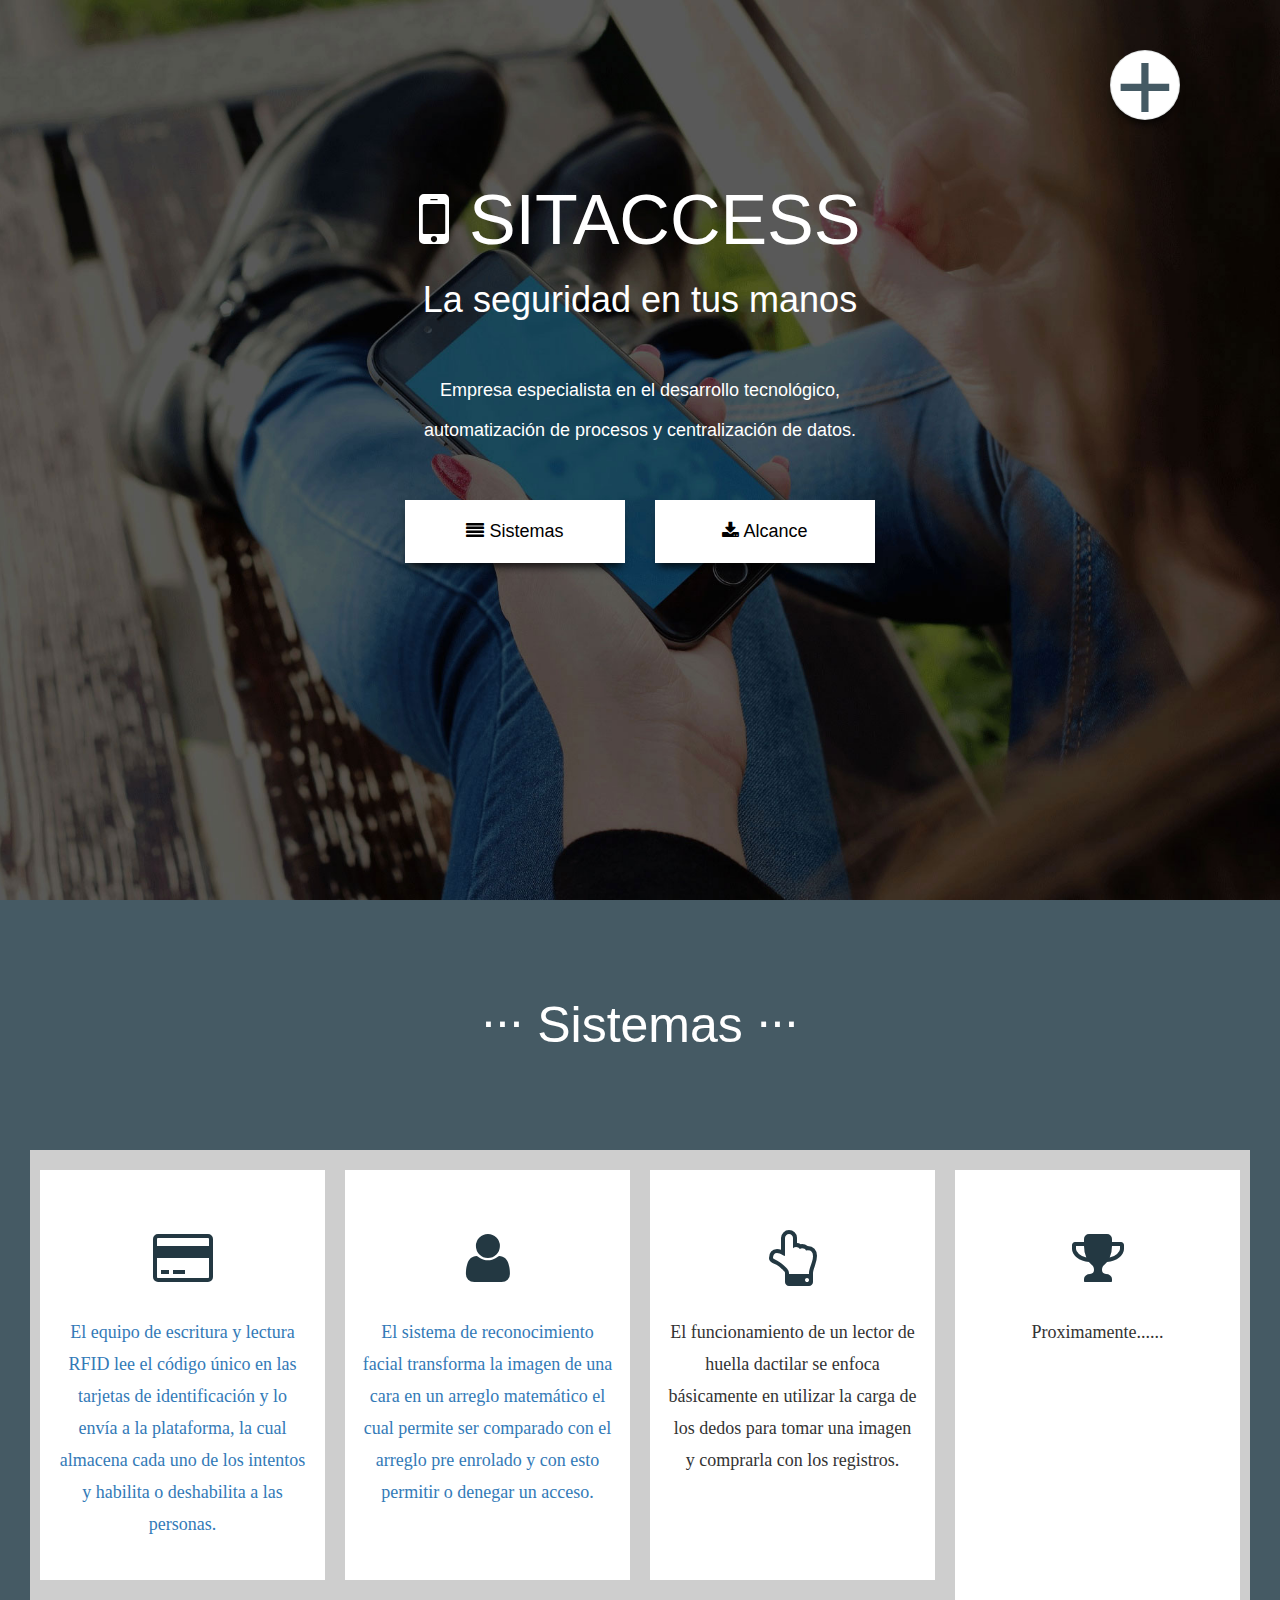
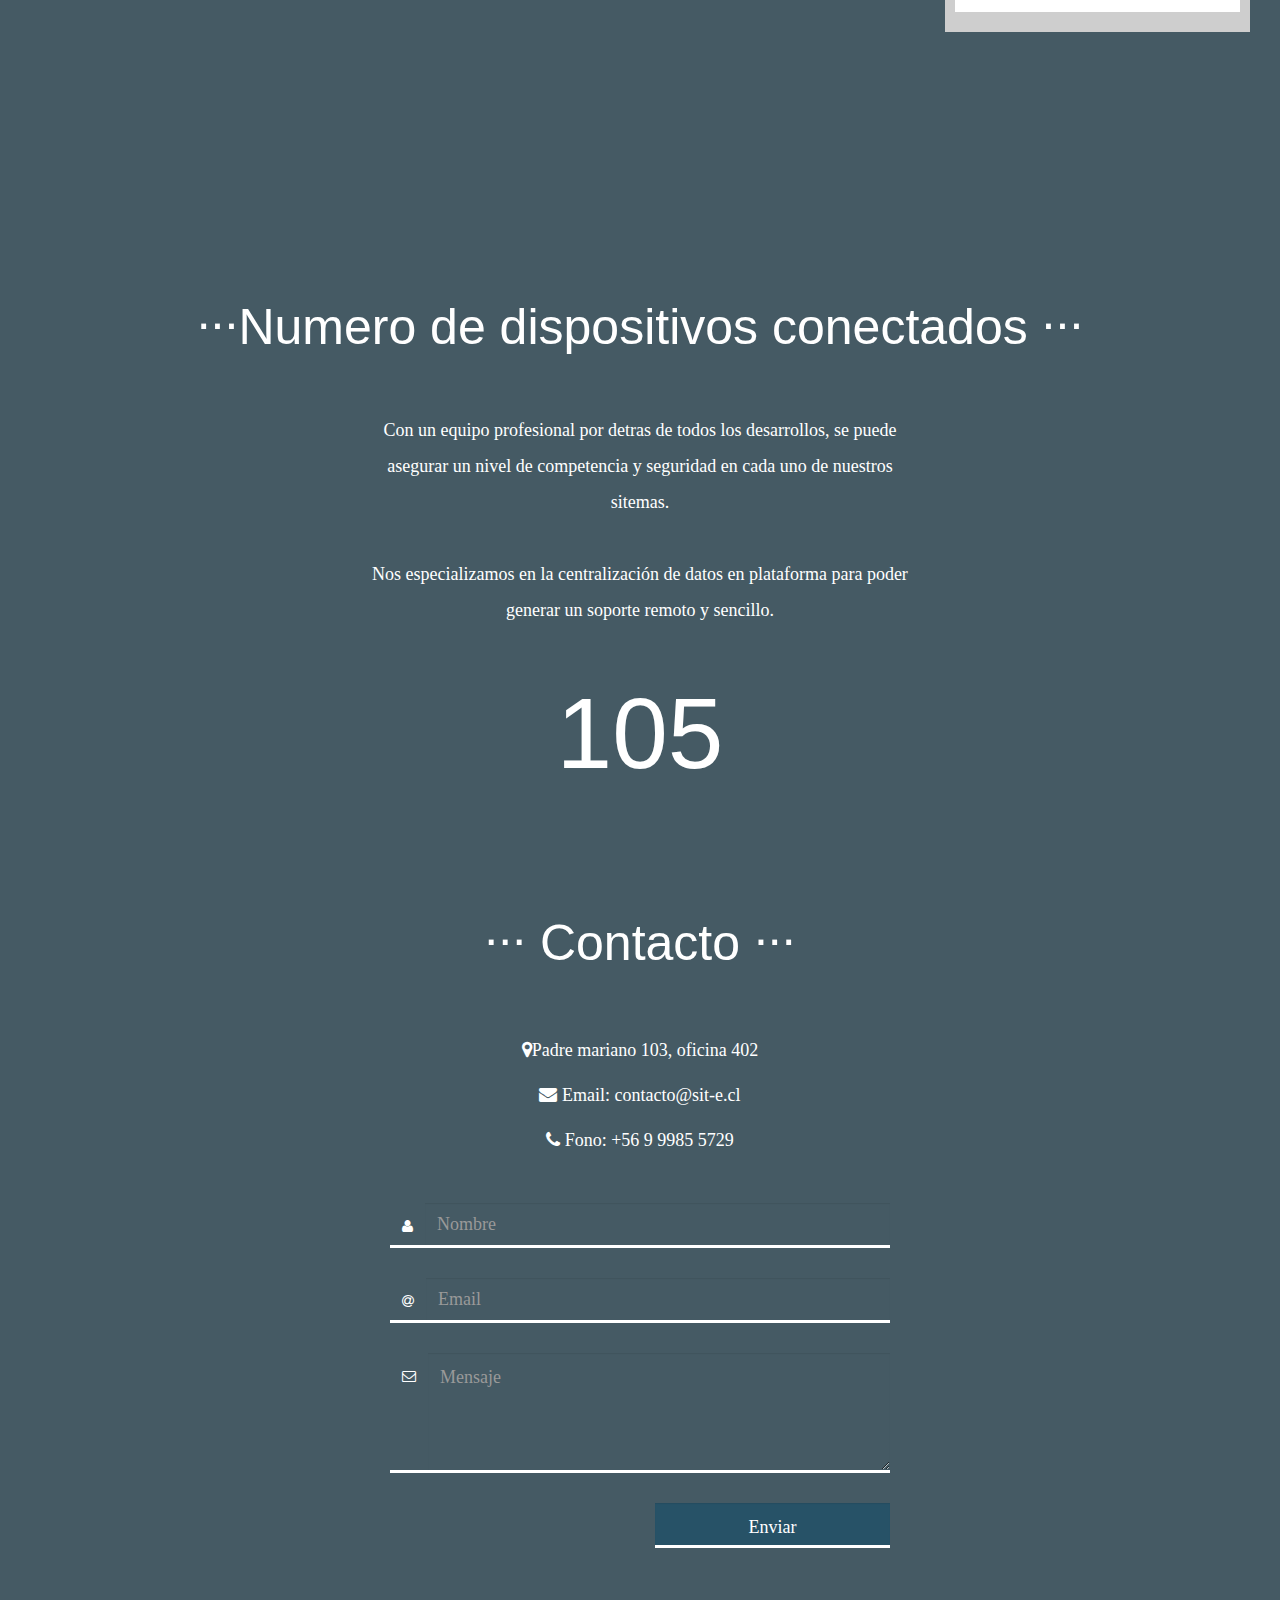
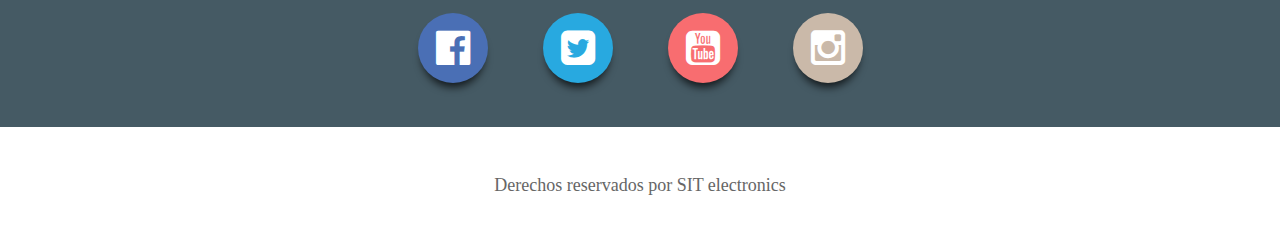
==== commit 8f00b9fe: "Add files via upload" ====
--- a/index.html
+++ b/index.html
@@ -16,6 +16,12 @@
           <script src="https://oss.maxcdn.com/html5shiv/3.7.2/html5shiv.min.js"></script>
           <script src="https://oss.maxcdn.com/respond/1.4.2/respond.min.js"></script>
         <![endif]-->
+        <link rel="preconnect" href="https://fonts.googleapis.com">
+        <link rel="preconnect" href="https://fonts.gstatic.com" crossorigin>
+        <link href="https://fonts.googleapis.com/css2?family=Baloo+Bhai+2:wght@400;500;600;700;800&display=swap" rel="stylesheet">
+        <style>
+@import url('https://fonts.googleapis.com/css2?family=Baloo+Bhai+2:wght@400;500;600;700;800&display=swap');
+</style>
     </head>
     <body>
         <!-- Top menu -->
@@ -65,31 +71,33 @@
                     <h1 class="text-center"><span>...</span> Sistemas <span>...</span></h1>
                 </header>
                 <div class="col-sm-12">
-                   <a href="subsistema/index.html" >
+                   <a href="subsistema/RFID.html" >
                     <div class="col-sm-6 col-lg-3 feature-box" >
                         <div class="feature-box-inner" >
                             <div class="feature-box-icon"  >
-                                <i class="fa fa-first-order"></i>
+                                <i class="fa fa-credit-card"></i>
                             </div>
                             <p >
                                 El equipo de escritura y lectura RFID lee el código único en las tarjetas de identificación y lo envía a la plataforma, la cual almacena cada uno de los intentos y habilita o deshabilita a las personas.
                             </p>
                         </div>
                     </div></a>
+                    <a href="subsistema/facerecognition.html">
                     <div class="col-sm-6 col-lg-3 feature-box">
                         <div class="feature-box-inner">
                             <div class="feature-box-icon">
-                                <i class="fa fa-pagelines"></i>
+                                <i class="fa fa-user"></i>
                             </div>
                             <p>
                                El sistema de reconocimiento facial transforma la imagen de una cara en un arreglo matemático el cual permite ser comparado con el arreglo pre enrolado y con esto permitir o denegar un acceso.<br></br>
                             </p>
                         </div>
                     </div>
+                    </a>
                     <div class="col-sm-6 col-lg-3 feature-box">
                         <div class="feature-box-inner">
                             <div class="feature-box-icon">
-                                <i class="fa fa-ship"></i>
+                                <i class="fa fa-hand-o-up"></i>
                             </div>
                             <p>
                                 El funcionamiento de un lector de huella dactilar se enfoca básicamente en utilizar la carga de los dedos para tomar una imagen y comprarla con los registros.<br></br><br>
@@ -183,7 +191,7 @@
             <div class="container">
                 <div class="row">
                     <div class="col-xs-12 footer-copyright">
-                        <p>Derechos reservados por <a href="www.sitelectronics.com" target="_parent">SIT electronics</a></p>
+                        <p>Derechos reservados por <a href="https://www.sitelectronics.com" target="_parent">SIT electronics</a></p>
                     </div>
                 </div>
             </div>
--- a/css/templatemo_style.css
+++ b/css/templatemo_style.css
@@ -7,7 +7,8 @@
 */
 
 @font-face {
-    font-family: 'Fira Sans';
+    font-family: 'Baloo Bhai 2', cursive;
+    
     src: url('../fonts/FiraSans-Light.eot');
     src: local('Fira Sans Light'),
          url('../fonts/FiraSans-Light.eot') format('embedded-opentype'),
@@ -17,7 +18,7 @@
     font-style: normal;
 }
 @font-face {
-    font-family: 'Fira Sans';
+    font-family: 'Baloo Bhai 2', cursive;
     src: url('../fonts/FiraSans-Regular.eot');
     src: local('Fira Sans Regular'),
          url('../fonts/FiraSans-Regular.eot') format('embedded-opentype'),
@@ -28,7 +29,7 @@
 
 }
 @font-face {
-    font-family: 'Fira Sans';
+    font-family: 'Baloo Bhai 2', cursive;
     src: url('../fonts/FiraSans-Bold.eot');
     src: local('Fira Sans Bold'),
          url('../fonts/FiraSans-Bold.eot') format('embedded-opentype'),
